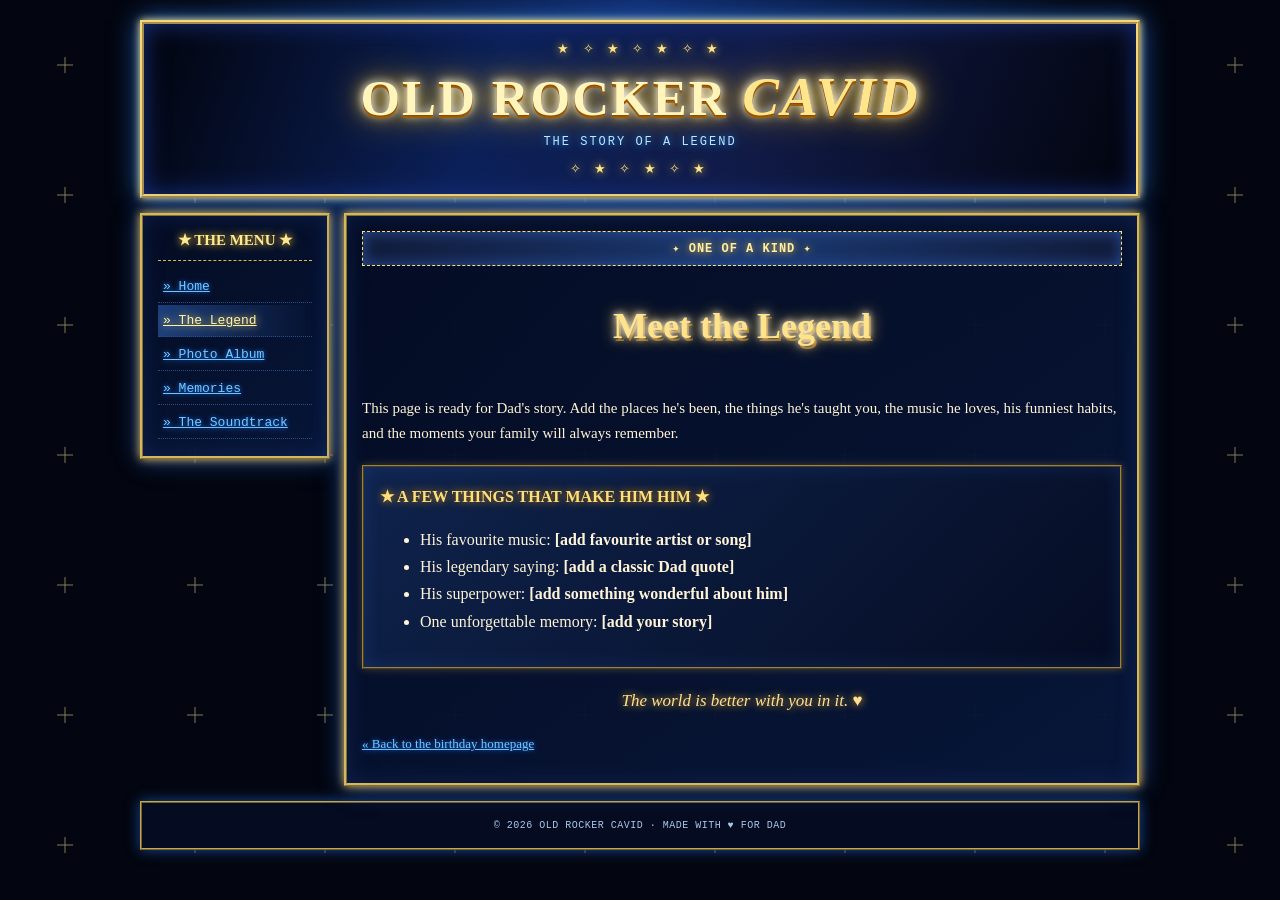
==== about.html @ d18a61df "Add files via upload" ====
<!DOCTYPE html>
<html lang="en">
<head><meta charset="UTF-8"><meta name="viewport" content="width=device-width, initial-scale=1"><title>OLD ROCKER CAVID — The Legend</title><link rel="stylesheet" href="style.css"></head>
<body class="inside-page">
<header class="site-header"><div class="header-stars">★ ✧ ★ ✧ ★ ✧ ★</div><h1>OLD ROCKER <span>CAVID</span></h1><p class="tagline">THE STORY OF A LEGEND</p><div class="header-stars">✧ ★ ✧ ★ ✧ ★</div></header>
<div class="page-wrap"><nav class="sidebar"><h2>★ THE MENU ★</h2><a href="home.html">» Home</a><a class="active" href="about.html">» The Legend</a><a href="gallery.html">» Photo Album</a><a href="memories.html">» Memories</a><a href="music.html">» The Soundtrack</a></nav>
<main class="content"><div class="notice">✦ ONE OF A KIND ✦</div><h2 class="gold-heading">Meet the Legend</h2><p>This page is ready for Dad's story. Add the places he's been, the things he's taught you, the music he loves, his funniest habits, and the moments your family will always remember.</p><div class="content-panel"><h3>★ A FEW THINGS THAT MAKE HIM HIM ★</h3><ul><li>His favourite music: <strong>[add favourite artist or song]</strong></li><li>His legendary saying: <strong>[add a classic Dad quote]</strong></li><li>His superpower: <strong>[add something wonderful about him]</strong></li><li>One unforgettable memory: <strong>[add your story]</strong></li></ul></div><p class="signature">The world is better with you in it. ♥</p><p class="back-link"><a href="home.html">« Back to the birthday homepage</a></p></main></div>
<footer class="site-footer"><p>© 2026 OLD ROCKER CAVID · MADE WITH ♥ FOR DAD</p></footer><script src="script.js"></script></body></html>
---- style.css ----
/* OLD ROCKER CAVID — extra-shiny early-2000s birthday edition */
:root{--night:#030513;--navy:#081943;--blue:#1458a0;--ice:#9bdcff;--gold:#ffdf70;--gold2:#fff5bd;--red:#ff493d;--cream:#fff4d7;--violet:#a78bfa}
*{box-sizing:border-box}
html{min-height:100%;scroll-behavior:smooth}
body{margin:0;color:var(--cream);background:#02030b url("data:image/svg+xml,%3Csvg xmlns='http://www.w3.org/2000/svg' width='160' height='160' viewBox='0 0 160 160'%3E%3Cg fill='%23ffffff' opacity='.65'%3E%3Ccircle cx='14' cy='22' r='1'/%3E%3Ccircle cx='97' cy='37' r='.8'/%3E%3Ccircle cx='54' cy='111' r='1'/%3E%3Ccircle cx='143' cy='133' r='.8'/%3E%3C/g%3E%3Cg stroke='%23bfe5ff' stroke-width='.7' opacity='.8'%3E%3Cpath d='M32 55v12M26 61h12M122 82v10M117 87h10'/%3E%3C/g%3E%3C/svg%3E");font:16px Georgia,'Times New Roman',serif}
a{color:#73c9ff;text-shadow:0 0 5px #197aff}a:visited{color:#d6aaff}a:hover{color:#fff5a8;background:#173b78;text-shadow:0 0 9px #ffe680}
.welcome-page{min-height:100vh;display:grid;place-items:center;overflow:hidden;background:radial-gradient(ellipse at 50% 15%,#162e78 0,#080f32 35%,#02030b 72%)}
.sparkles{position:fixed;inset:0;pointer-events:none;opacity:.8;background-image:radial-gradient(2px 2px at 12% 18%,#fff 50%,transparent 60%),radial-gradient(2px 2px at 75% 25%,#ffeaa0 50%,transparent 60%),radial-gradient(3px 3px at 85% 72%,#fff 50%,transparent 60%),radial-gradient(1px 1px at 44% 86%,#8bd6ff 50%,transparent 60%),radial-gradient(2px 2px at 26% 65%,#fff 50%,transparent 60%);background-size:190px 170px,230px 210px,270px 230px,210px 200px,240px 220px;animation:twinkle 3s steps(2,end) infinite}
@keyframes twinkle{0%,100%{opacity:.45;filter:brightness(.9)}50%{opacity:1;filter:brightness(1.6)}}
.welcome-box{position:relative;width:min(92%,640px);text-align:center;padding:35px 28px 26px;border:4px ridge #ffe7a0;outline:2px solid #b87a18;outline-offset:7px;background:linear-gradient(145deg,rgba(5,10,31,.98),rgba(12,27,73,.97),rgba(3,5,18,.98));box-shadow:0 0 15px #fff2a5,0 0 38px #e4a735,0 0 75px #163dbe,inset 0 0 35px #1c3f9c;animation:goldPulse 3s ease-in-out infinite}
@keyframes goldPulse{0%,100%{box-shadow:0 0 12px #fff2a5,0 0 32px #d89b2a,0 0 65px #163dbe,inset 0 0 30px #1c3f9c}50%{box-shadow:0 0 22px #fff,0 0 55px #ffd55e,0 0 90px #416dff,inset 0 0 45px #2b54bc}}
.tiny-top,.tiny-bottom,.under-construction{font:11px 'Courier New',monospace;letter-spacing:2px;color:#c5e4ff}
h1{margin:19px 0 11px;color:var(--gold2);font-size:clamp(36px,8vw,68px);line-height:.94;letter-spacing:2px;text-shadow:0 1px 0 #8c4b00,0 3px 0 #9d5b04,0 0 8px #fff,0 0 18px #ffd84c,0 0 38px #ffb400}
h1 span{font-family:'Brush Script MT','Segoe Script',cursive;color:#ffe68d;font-size:1.08em;font-style:italic}
.ornament{margin:20px 0;color:#ffdb65;letter-spacing:8px;text-shadow:0 0 10px #ffc83d}
.welcome-copy{color:#fff0a4;letter-spacing:3px;font:bold 14px 'Courier New',monospace;text-shadow:0 0 10px #ffbe33}
.welcome-note{color:#c7e7ff;line-height:1.8;font-style:italic;text-shadow:0 0 8px #167dff}
.enter-link{display:inline-block;margin:20px 0 25px;padding:14px 22px;color:#fff8c8!important;text-decoration:none;font:bold 16px 'Courier New',monospace;letter-spacing:2px;border:3px ridge #fff0a1;background:linear-gradient(#ff6b25,#b60a12 55%,#5c0615);box-shadow:0 0 10px #ffed91,0 0 25px #ff431b,5px 5px 0 #391019;text-shadow:0 0 8px #fff;animation:buttonGlow 1.7s ease-in-out infinite}
@keyframes buttonGlow{0%,100%{filter:brightness(1)}50%{filter:brightness(1.45)}}
.enter-link:hover{transform:translateY(-2px);background:linear-gradient(#ffb44d,#d51b20);color:white!important}
.under-construction{color:#ffd166;margin-bottom:17px;text-shadow:0 0 9px #ffab00}.heart{color:#ff5252;text-shadow:0 0 9px red}.tiny-bottom{letter-spacing:.5px}
.inside-page{background-color:#030610;background-image:radial-gradient(ellipse at 50% 0,#112d70 0,transparent 48%),url("data:image/svg+xml,%3Csvg xmlns='http://www.w3.org/2000/svg' width='130' height='130'%3E%3Cpath d='M65 57v16M57 65h16' stroke='%23fff0a3' stroke-width='1' opacity='.5'/%3E%3C/svg%3E")}
.site-header{width:min(97%,1000px);margin:20px auto 0;text-align:center;padding:17px 10px;background:linear-gradient(110deg,#02040d,#0b2059 35%,#111b49 60%,#02040d);border:4px ridge #f7d67a;box-shadow:0 0 8px #fff1a1,0 0 25px #1c65c8,inset 0 0 25px #172e75}
.header-stars{color:#ffe58a;letter-spacing:5px;font-size:13px;text-shadow:0 0 8px #ffcf38;overflow-wrap:anywhere}
.site-header h1{font-size:clamp(30px,5vw,51px);margin:14px 0 8px}.tagline{color:#bce8ff;font:12px 'Courier New',monospace;letter-spacing:2px;text-shadow:0 0 8px #158bff}
.page-wrap{display:grid;grid-template-columns:190px minmax(0,1fr);gap:14px;width:min(97%,1000px);margin:15px auto;align-items:start}
.sidebar,.content{border:3px ridge #d5b75c;background:linear-gradient(145deg,rgba(4,12,35,.97),rgba(7,22,57,.97));padding:15px;box-shadow:0 0 9px #e9bd48,0 0 22px #1747a2,inset 0 0 22px rgba(43,83,176,.24)}
.sidebar h2{font:bold 15px Georgia;text-align:center;color:#ffe991;border-bottom:1px dashed #d9b957;padding-bottom:11px;margin:0 0 10px;text-shadow:0 0 8px #ffcb38}
.sidebar a{display:block;padding:8px 5px;margin:2px 0;font:13px 'Courier New',monospace;border-bottom:1px dotted #274e87}
.sidebar a.active{color:#fff3a6;background:linear-gradient(90deg,#1c3e7b,transparent);text-shadow:0 0 8px #ffdc69}
.sidebar-rule{border-top:1px dashed #b99b4b;margin:14px 0}.side-note{text-align:center;font:10px 'Courier New',monospace;line-height:1.8;color:#b6d9ff}.party-counter{margin:8px auto;text-align:center;background:#020407;border:2px inset #ffdf70;color:#6cff7b;padding:8px 2px;font:bold 12px 'Courier New',monospace;letter-spacing:2px;text-shadow:0 0 7px #26ff61}
.content{min-height:470px;line-height:1.7}.notice{text-align:center;padding:9px;border:1px dashed #ffdf70;color:#fff0a0;background:linear-gradient(90deg,#111b3a,#1b3971,#111b3a);font:bold 12px 'Courier New',monospace;letter-spacing:1px;text-shadow:0 0 8px #ffcc40;box-shadow:inset 0 0 15px #284f9a}
.content h2{color:#ffe38b;font-size:27px;border-bottom:1px dashed #c9a84b;padding-bottom:9px;text-shadow:0 0 10px #ffbd36}.content h2.gold-heading{text-align:center;border:0;font-size:clamp(25px,4vw,36px);text-shadow:0 0 7px #fff,0 0 16px #ffd14c,2px 3px 0 #8d5100}
.content h3{color:#ffdf79;font-size:16px;margin-top:0;text-shadow:0 0 8px #cc8c15}.content p{font-size:15px}.hero-grid{display:grid;grid-template-columns:minmax(180px,.8fr) minmax(0,1.2fr);gap:22px;align-items:center;margin:15px 0 22px}
.photo-frame{padding:8px;border:4px ridge #ffe37b;background:linear-gradient(135deg,#fff5b5,#a87514,#fff0a2,#87500a);box-shadow:0 0 8px #fff,0 0 25px #ffcf3e;transform:rotate(-1deg)}
.photo-placeholder{min-height:225px;display:flex;flex-direction:column;align-items:center;justify-content:center;text-align:center;gap:10px;color:#ffedab;background:radial-gradient(circle,#213f82,#060b1b 75%);border:2px solid #f9e4a0;padding:15px;text-shadow:0 0 8px #ffce41}.photo-placeholder .photo-star{font-size:42px;color:#ffe991}.photo-placeholder strong{font-size:13px;letter-spacing:1px}.photo-placeholder small{font:10px 'Courier New',monospace;color:#b5d9ff}.frame-caption{text-align:center;color:#4a2400;font:bold 10px 'Courier New',monospace;letter-spacing:1px;padding-top:6px}
.hero-copy h3{font:italic 22px Georgia;color:#ffe38b}.hero-copy p{color:#d7eaff}.shiny-rule{text-align:center;color:#ffdf70;text-shadow:0 0 10px #ffd34b;margin:18px 0}.signature{text-align:center;color:#ffdf90!important;font-style:italic;font-size:17px!important;text-shadow:0 0 9px #f5b82e}
.content-panel{margin:18px 0;padding:16px;border:2px ridge #9f813a;background:linear-gradient(135deg,rgba(16,37,80,.9),rgba(5,12,34,.95));box-shadow:inset 0 0 18px rgba(53,109,216,.2),0 0 8px rgba(255,212,93,.25)}
.content-panel p{margin:8px 0}.birthday-panel{text-align:center;border-color:#ffe080;box-shadow:0 0 12px rgba(255,211,75,.35),inset 0 0 20px rgba(37,76,156,.4)}.big-wish{font:bold 19px Georgia;color:#fff0a2;text-shadow:0 0 10px #ffca39}.big-wish span{font-size:22px}
.two-column{display:grid;grid-template-columns:1fr 1fr;gap:18px}.blink-line{text-align:center;color:#ffe68b;font:bold 12px 'Courier New',monospace;margin:27px 0 12px;text-shadow:0 0 8px #ffbf33}.memory-card{margin:16px 0;padding:15px;border:1px dashed #e5c45f;background:rgba(14,35,75,.75)}.memory-card>span{color:#ffdf79;font:bold 11px 'Courier New',monospace}.gallery-grid{display:grid;grid-template-columns:repeat(2,minmax(0,1fr));gap:14px;margin:18px 0}.gallery-placeholder{min-height:150px;display:flex;flex-direction:column;align-items:center;justify-content:center;text-align:center;gap:7px;border:4px ridge #f3d678;background:radial-gradient(circle,#173e7b,#050b1d 75%);color:#ffeb9e;box-shadow:0 0 9px #ffda61,inset 0 0 20px #23488e;text-shadow:0 0 8px #ffc941}.gallery-placeholder span{font-size:32px}.gallery-placeholder strong{font:12px 'Courier New',monospace}.gallery-placeholder small{font:10px 'Courier New',monospace;color:#bce5ff}.music-list p{padding:8px;border-bottom:1px dotted #6889ba;color:#cceaff}.back-link{font-size:13px!important}
.site-footer{width:min(97%,1000px);margin:13px auto 24px;padding:12px;text-align:center;border:2px ridge #c9a74c;background:#050c21;color:#a9c7e8;font:10px 'Courier New',monospace;letter-spacing:.5px;box-shadow:0 0 12px #184a99}.site-footer p{margin:5px}
@media(max-width:650px){.page-wrap{grid-template-columns:1fr}.sidebar{display:flex;flex-wrap:wrap;align-items:center;gap:3px 8px}.sidebar h2{width:100%}.sidebar a{display:inline-block}.sidebar-rule,.side-note,.party-counter{display:none}.hero-grid,.two-column{grid-template-columns:1fr}.photo-frame{max-width:300px;margin:auto;width:100%}.photo-placeholder{min-height:180px}.header-stars{letter-spacing:2px}.welcome-box{padding:28px 16px 22px}.gallery-grid{gap:9px}.gallery-placeholder{min-height:120px}}
@media(prefers-reduced-motion:reduce){*,*::before,*::after{animation:none!important;scroll-behavior:auto!important}}
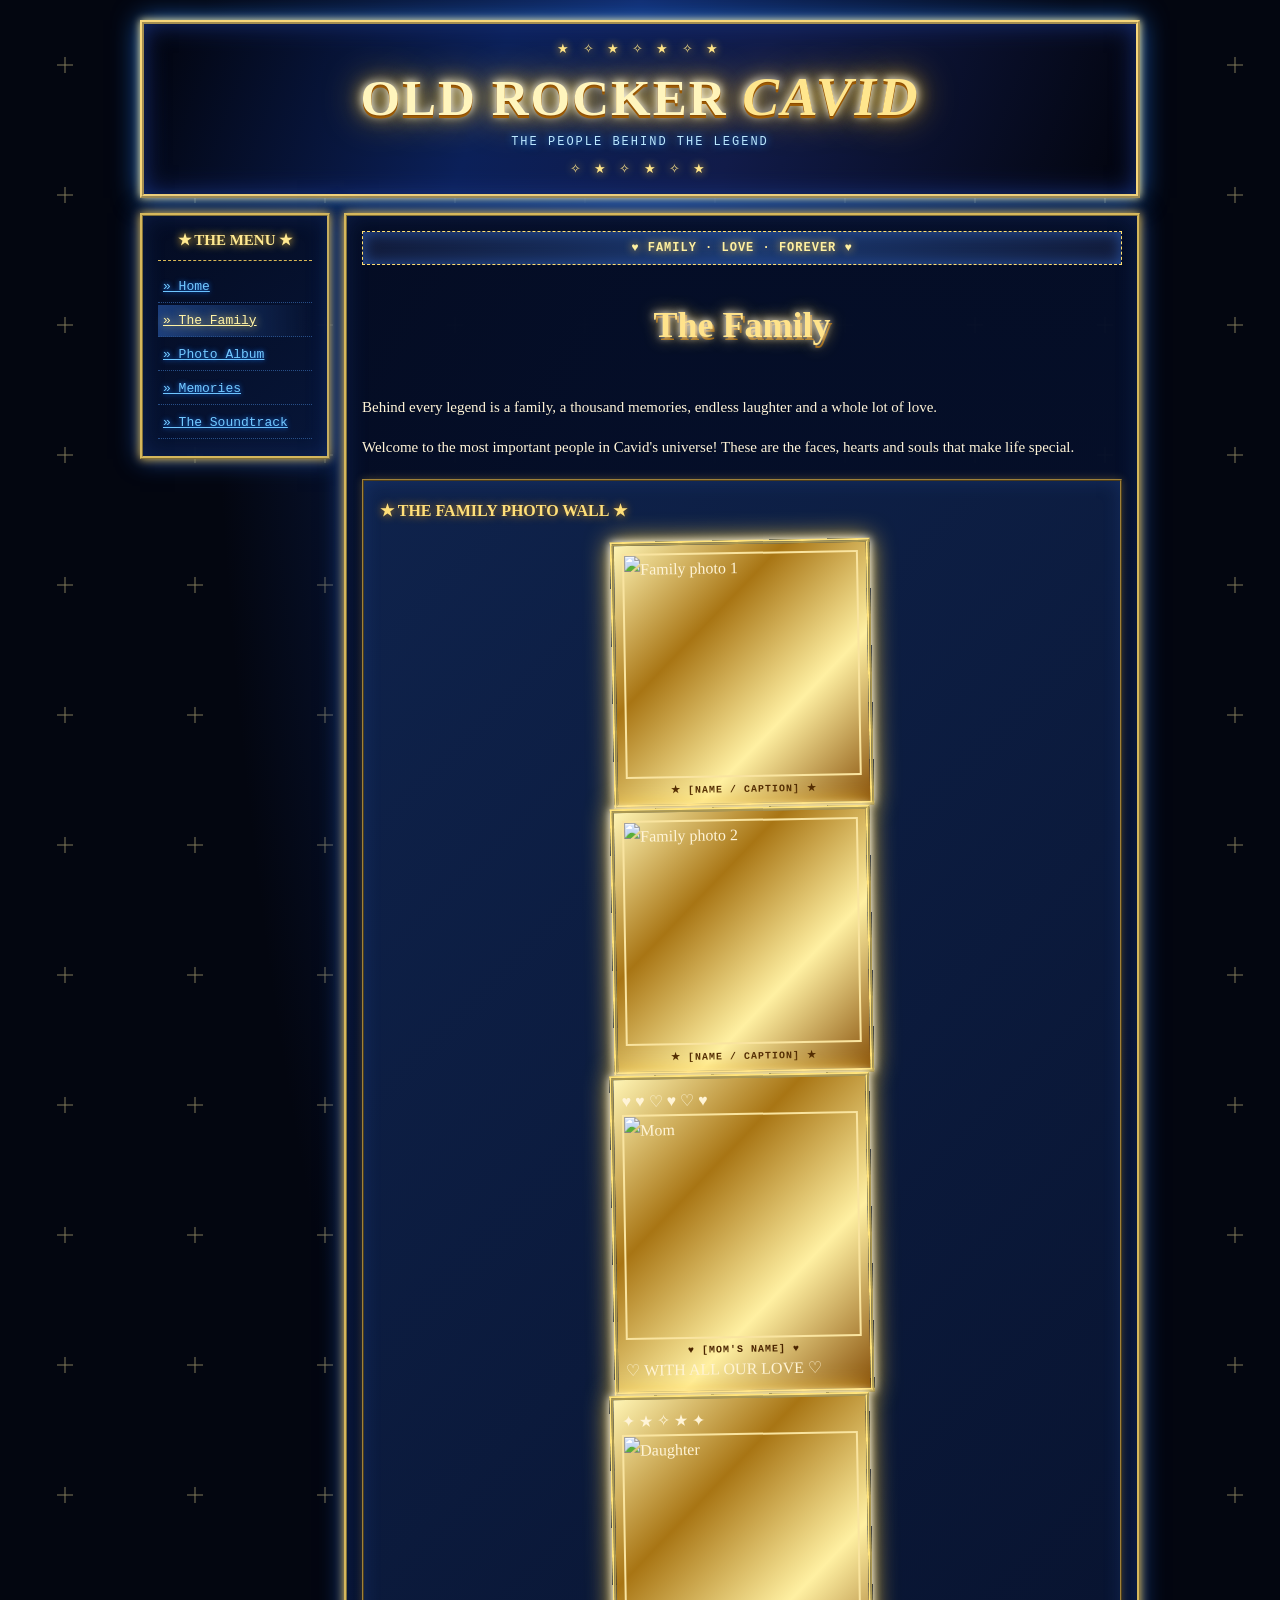
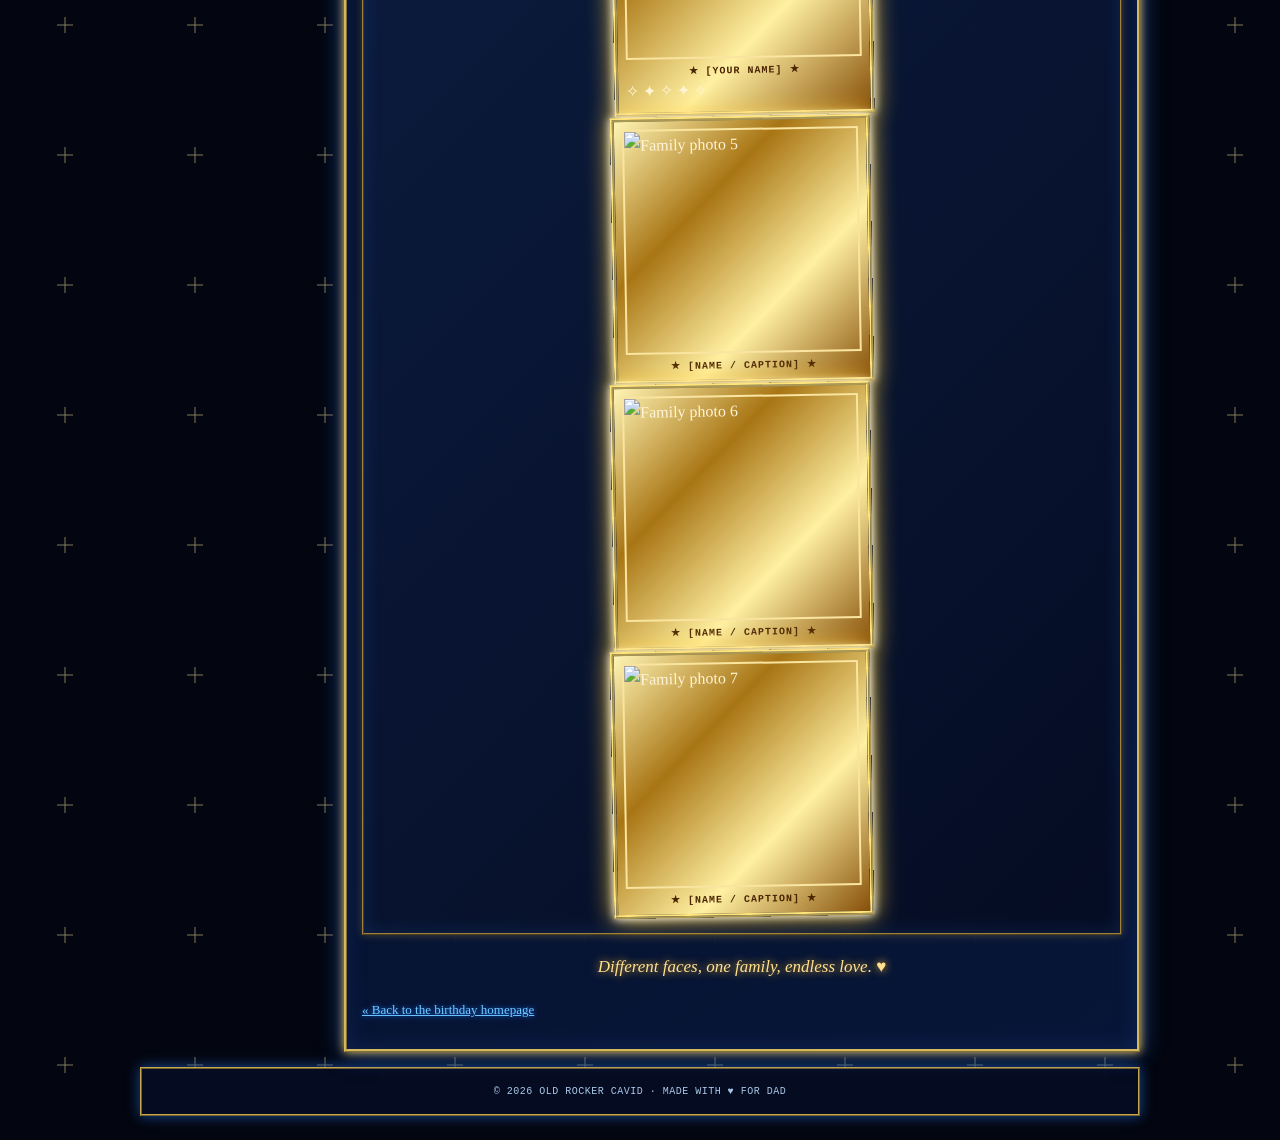
==== commit d5719536: "Səhifə 3" ====
--- a/about.html
+++ b/about.html
@@ -1,8 +1,118 @@
+
 <!DOCTYPE html>
 <html lang="en">
-<head><meta charset="UTF-8"><meta name="viewport" content="width=device-width, initial-scale=1"><title>OLD ROCKER CAVID — The Legend</title><link rel="stylesheet" href="style.css"></head>
+<head>
+  <meta charset="UTF-8">
+  <meta name="viewport" content="width=device-width, initial-scale=1">
+  <title>OLD ROCKER CAVID — The Family</title>
+  <link rel="stylesheet" href="style.css">
+</head>
+
 <body class="inside-page">
-<header class="site-header"><div class="header-stars">★ ✧ ★ ✧ ★ ✧ ★</div><h1>OLD ROCKER <span>CAVID</span></h1><p class="tagline">THE STORY OF A LEGEND</p><div class="header-stars">✧ ★ ✧ ★ ✧ ★</div></header>
-<div class="page-wrap"><nav class="sidebar"><h2>★ THE MENU ★</h2><a href="home.html">» Home</a><a class="active" href="about.html">» The Legend</a><a href="gallery.html">» Photo Album</a><a href="memories.html">» Memories</a><a href="music.html">» The Soundtrack</a></nav>
-<main class="content"><div class="notice">✦ ONE OF A KIND ✦</div><h2 class="gold-heading">Meet the Legend</h2><p>This page is ready for Dad's story. Add the places he's been, the things he's taught you, the music he loves, his funniest habits, and the moments your family will always remember.</p><div class="content-panel"><h3>★ A FEW THINGS THAT MAKE HIM HIM ★</h3><ul><li>His favourite music: <strong>[add favourite artist or song]</strong></li><li>His legendary saying: <strong>[add a classic Dad quote]</strong></li><li>His superpower: <strong>[add something wonderful about him]</strong></li><li>One unforgettable memory: <strong>[add your story]</strong></li></ul></div><p class="signature">The world is better with you in it. ♥</p><p class="back-link"><a href="home.html">« Back to the birthday homepage</a></p></main></div>
-<footer class="site-footer"><p>© 2026 OLD ROCKER CAVID · MADE WITH ♥ FOR DAD</p></footer><script src="script.js"></script></body></html>
+
+<header class="site-header">
+  <div class="header-stars">★ ✧ ★ ✧ ★ ✧ ★</div>
+  <h1>OLD ROCKER <span>CAVID</span></h1>
+  <p class="tagline">THE PEOPLE BEHIND THE LEGEND</p>
+  <div class="header-stars">✧ ★ ✧ ★ ✧ ★</div>
+</header>
+
+<div class="page-wrap">
+
+  <nav class="sidebar">
+    <h2>★ THE MENU ★</h2>
+    <a href="home.html">» Home</a>
+    <a class="active" href="about.html">» The Family</a>
+    <a href="gallery.html">» Photo Album</a>
+    <a href="memories.html">» Memories</a>
+    <a href="music.html">» The Soundtrack</a>
+  </nav>
+
+  <main class="content">
+
+    <div class="notice">♥ FAMILY · LOVE · FOREVER ♥</div>
+
+    <h2 class="gold-heading">The Family</h2>
+
+    <p>
+      Behind every legend is a family, a thousand memories,
+      endless laughter and a whole lot of love.
+    </p>
+
+    <p>
+      Welcome to the most important people in Cavid's universe!
+      These are the faces, hearts and souls that make life special.
+    </p>
+
+    <div class="content-panel">
+      <h3>★ THE FAMILY PHOTO WALL ★</h3>
+
+      <div class="family-grid">
+
+        <!-- PHOTO 1 -->
+        <div class="photo-frame">
+          <img src="family1.jpg" alt="Family photo 1">
+          <div class="frame-caption">★ [NAME / CAPTION] ★</div>
+        </div>
+
+        <!-- PHOTO 2 -->
+        <div class="photo-frame">
+          <img src="family2.jpg" alt="Family photo 2">
+          <div class="frame-caption">★ [NAME / CAPTION] ★</div>
+        </div>
+
+        <!-- PHOTO 3: MOM - HEARTS AND LOVE -->
+        <div class="photo-frame mom-frame">
+          <div class="love-decoration">♥ ♥ ♡ ♥ ♡ ♥</div>
+          <img src="family3.jpg" alt="Mom">
+          <div class="frame-caption">♥ [MOM'S NAME] ♥</div>
+          <div class="love-decoration">♡ WITH ALL OUR LOVE ♡</div>
+        </div>
+
+        <!-- PHOTO 4: YOU - STARS -->
+        <div class="photo-frame star-frame">
+          <div class="star-decoration">✦ ★ ✧ ★ ✦</div>
+          <img src="family4.jpg" alt="Daughter">
+          <div class="frame-caption">★ [YOUR NAME] ★</div>
+          <div class="star-decoration">✧ ✦ ✧ ✦ ✧</div>
+        </div>
+
+        <!-- PHOTO 5 -->
+        <div class="photo-frame">
+          <img src="family5.jpg" alt="Family photo 5">
+          <div class="frame-caption">★ [NAME / CAPTION] ★</div>
+        </div>
+
+        <!-- PHOTO 6 -->
+        <div class="photo-frame">
+          <img src="family6.jpg" alt="Family photo 6">
+          <div class="frame-caption">★ [NAME / CAPTION] ★</div>
+        </div>
+
+        <!-- PHOTO 7 -->
+        <div class="photo-frame">
+          <img src="family7.jpg" alt="Family photo 7">
+          <div class="frame-caption">★ [NAME / CAPTION] ★</div>
+        </div>
+
+      </div>
+    </div>
+
+    <p class="signature">
+      Different faces, one family, endless love. ♥
+    </p>
+
+    <p class="back-link">
+      <a href="home.html">« Back to the birthday homepage</a>
+    </p>
+
+  </main>
+</div>
+
+<footer class="site-footer">
+  <p>© 2026 OLD ROCKER CAVID · MADE WITH ♥ FOR DAD</p>
+</footer>
+
+<script src="script.js"></script>
+</body>
+</html>
--- a/style.css
+++ b/style.css
@@ -4,7 +4,7 @@
 html{min-height:100%;scroll-behavior:smooth}
 body{margin:0;color:var(--cream);background:#02030b url("data:image/svg+xml,%3Csvg xmlns='http://www.w3.org/2000/svg' width='160' height='160' viewBox='0 0 160 160'%3E%3Cg fill='%23ffffff' opacity='.65'%3E%3Ccircle cx='14' cy='22' r='1'/%3E%3Ccircle cx='97' cy='37' r='.8'/%3E%3Ccircle cx='54' cy='111' r='1'/%3E%3Ccircle cx='143' cy='133' r='.8'/%3E%3C/g%3E%3Cg stroke='%23bfe5ff' stroke-width='.7' opacity='.8'%3E%3Cpath d='M32 55v12M26 61h12M122 82v10M117 87h10'/%3E%3C/g%3E%3C/svg%3E");font:16px Georgia,'Times New Roman',serif}
 a{color:#73c9ff;text-shadow:0 0 5px #197aff}a:visited{color:#d6aaff}a:hover{color:#fff5a8;background:#173b78;text-shadow:0 0 9px #ffe680}
-.welcome-page{min-height:100vh;display:grid;place-items:center;overflow:hidden;background:radial-gradient(ellipse at 50% 15%,#162e78 0,#080f32 35%,#02030b 72%)}
+.welcome-page {min-height: 100vh; display: grid; place-items: start center; overflow-x: hidden; overflow-y: auto; background: radial-gradient(ellipse at 50% 15%, #162e78 0, #080f32 35%, #02030b 72%);}
 .sparkles{position:fixed;inset:0;pointer-events:none;opacity:.8;background-image:radial-gradient(2px 2px at 12% 18%,#fff 50%,transparent 60%),radial-gradient(2px 2px at 75% 25%,#ffeaa0 50%,transparent 60%),radial-gradient(3px 3px at 85% 72%,#fff 50%,transparent 60%),radial-gradient(1px 1px at 44% 86%,#8bd6ff 50%,transparent 60%),radial-gradient(2px 2px at 26% 65%,#fff 50%,transparent 60%);background-size:190px 170px,230px 210px,270px 230px,210px 200px,240px 220px;animation:twinkle 3s steps(2,end) infinite}
 @keyframes twinkle{0%,100%{opacity:.45;filter:brightness(.9)}50%{opacity:1;filter:brightness(1.6)}}
 .welcome-box{position:relative;width:min(92%,640px);text-align:center;padding:35px 28px 26px;border:4px ridge #ffe7a0;outline:2px solid #b87a18;outline-offset:7px;background:linear-gradient(145deg,rgba(5,10,31,.98),rgba(12,27,73,.97),rgba(3,5,18,.98));box-shadow:0 0 15px #fff2a5,0 0 38px #e4a735,0 0 75px #163dbe,inset 0 0 35px #1c3f9c;animation:goldPulse 3s ease-in-out infinite}
@@ -32,7 +32,8 @@
 .content{min-height:470px;line-height:1.7}.notice{text-align:center;padding:9px;border:1px dashed #ffdf70;color:#fff0a0;background:linear-gradient(90deg,#111b3a,#1b3971,#111b3a);font:bold 12px 'Courier New',monospace;letter-spacing:1px;text-shadow:0 0 8px #ffcc40;box-shadow:inset 0 0 15px #284f9a}
 .content h2{color:#ffe38b;font-size:27px;border-bottom:1px dashed #c9a84b;padding-bottom:9px;text-shadow:0 0 10px #ffbd36}.content h2.gold-heading{text-align:center;border:0;font-size:clamp(25px,4vw,36px);text-shadow:0 0 7px #fff,0 0 16px #ffd14c,2px 3px 0 #8d5100}
 .content h3{color:#ffdf79;font-size:16px;margin-top:0;text-shadow:0 0 8px #cc8c15}.content p{font-size:15px}.hero-grid{display:grid;grid-template-columns:minmax(180px,.8fr) minmax(0,1.2fr);gap:22px;align-items:center;margin:15px 0 22px}
-.photo-frame{padding:8px;border:4px ridge #ffe37b;background:linear-gradient(135deg,#fff5b5,#a87514,#fff0a2,#87500a);box-shadow:0 0 8px #fff,0 0 25px #ffcf3e;transform:rotate(-1deg)}
+.photo-frame {padding: 8px;border: 4px ridge #ffe37b; background: linear-gradient(135deg,#fff5b5,#a87514,#fff0a2,#87500a); box-shadow: 0 0 8px #fff, 0 0 25px #ffcf3e; transform: rotate(-1deg); width: 100%; max-width: 260px; margin: 0 auto;}
+.photo-frame img {display: block; width: 100%; height: 225px; object-fit: cover; border: 2px solid #f9e4a0;}
 .photo-placeholder{min-height:225px;display:flex;flex-direction:column;align-items:center;justify-content:center;text-align:center;gap:10px;color:#ffedab;background:radial-gradient(circle,#213f82,#060b1b 75%);border:2px solid #f9e4a0;padding:15px;text-shadow:0 0 8px #ffce41}.photo-placeholder .photo-star{font-size:42px;color:#ffe991}.photo-placeholder strong{font-size:13px;letter-spacing:1px}.photo-placeholder small{font:10px 'Courier New',monospace;color:#b5d9ff}.frame-caption{text-align:center;color:#4a2400;font:bold 10px 'Courier New',monospace;letter-spacing:1px;padding-top:6px}
 .hero-copy h3{font:italic 22px Georgia;color:#ffe38b}.hero-copy p{color:#d7eaff}.shiny-rule{text-align:center;color:#ffdf70;text-shadow:0 0 10px #ffd34b;margin:18px 0}.signature{text-align:center;color:#ffdf90!important;font-style:italic;font-size:17px!important;text-shadow:0 0 9px #f5b82e}
 .content-panel{margin:18px 0;padding:16px;border:2px ridge #9f813a;background:linear-gradient(135deg,rgba(16,37,80,.9),rgba(5,12,34,.95));box-shadow:inset 0 0 18px rgba(53,109,216,.2),0 0 8px rgba(255,212,93,.25)}
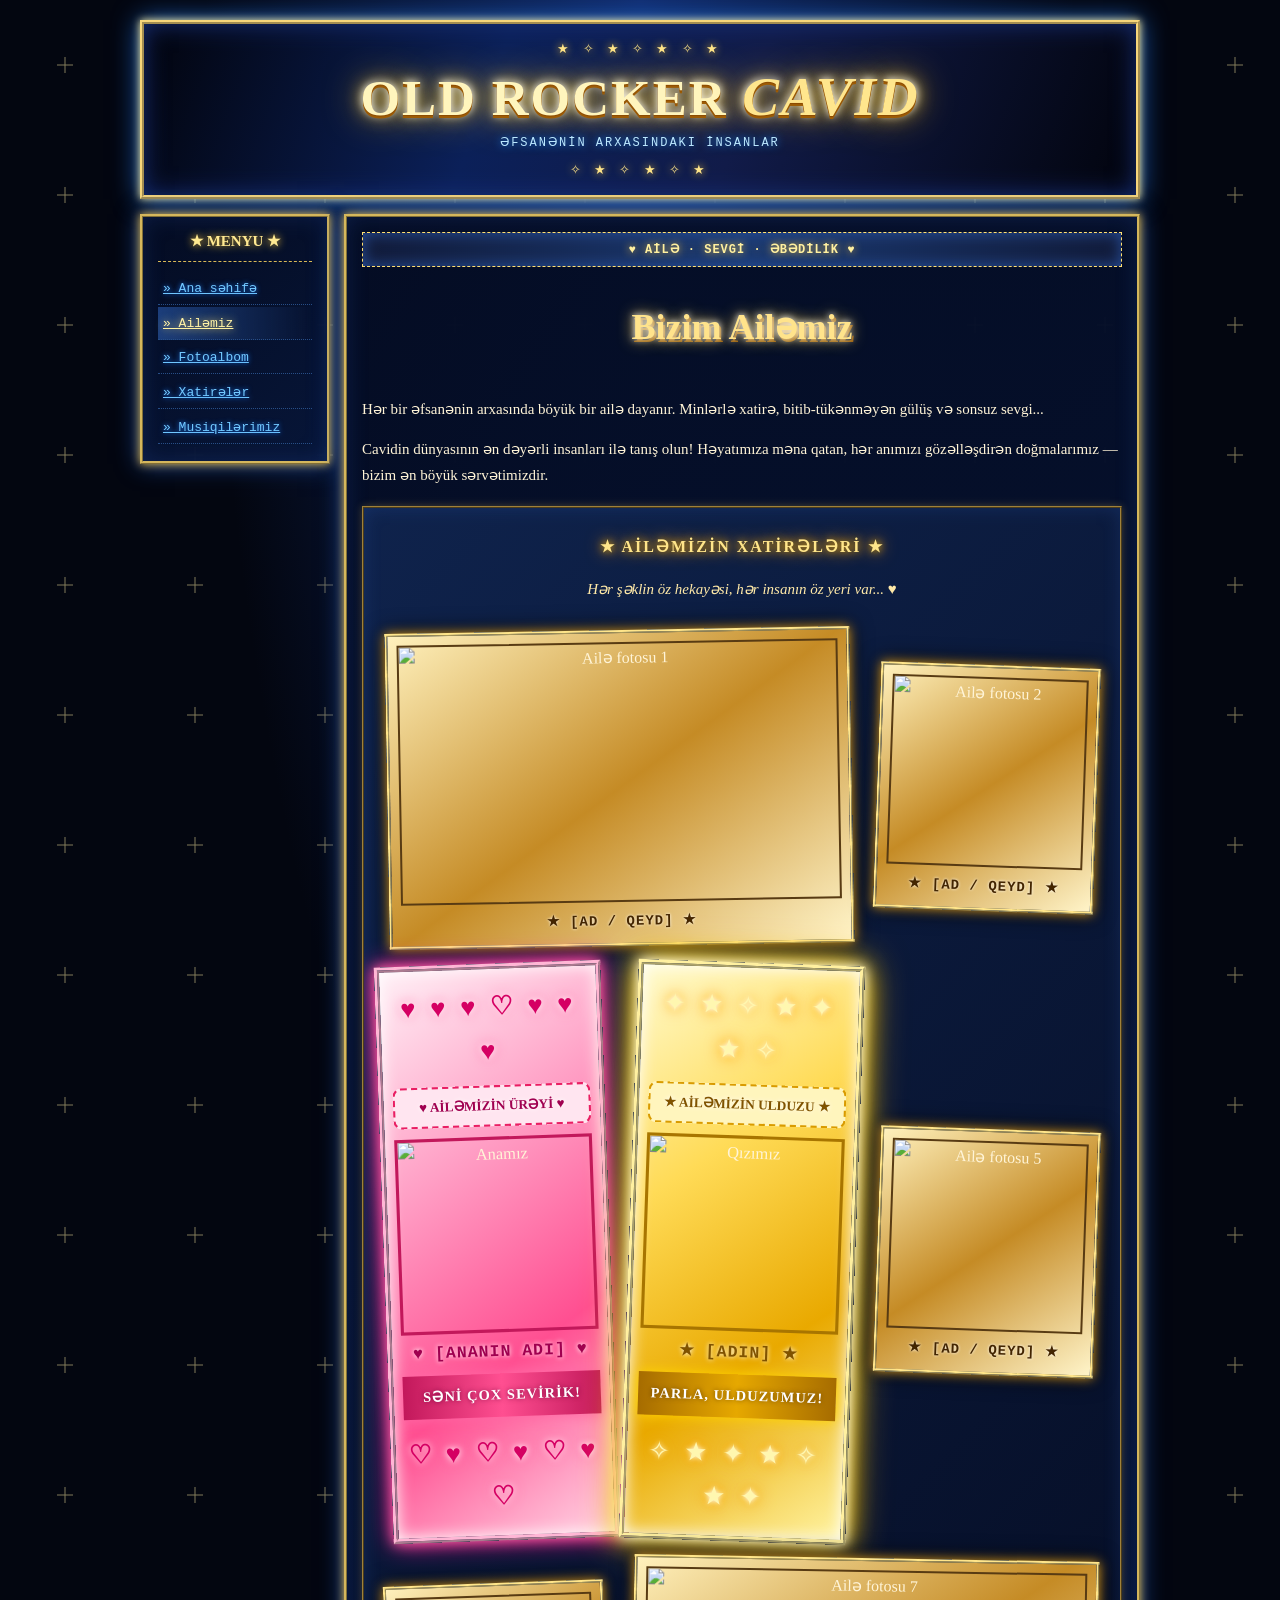
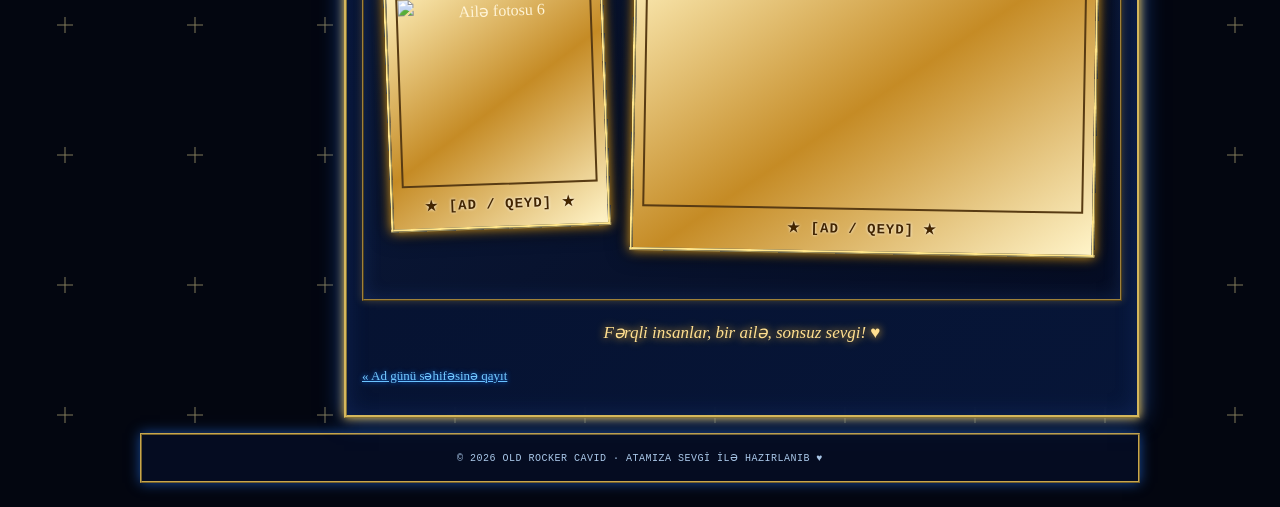
==== commit 4f60e402: "Səhifə 3" ====
--- a/about.html
+++ b/about.html
@@ -1,10 +1,10 @@
 
 <!DOCTYPE html>
-<html lang="en">
+<html lang="az">
 <head>
   <meta charset="UTF-8">
   <meta name="viewport" content="width=device-width, initial-scale=1">
-  <title>OLD ROCKER CAVID — The Family</title>
+  <title>OLD ROCKER CAVID — Ailəmiz</title>
   <link rel="stylesheet" href="style.css">
 </head>
 
@@ -13,104 +13,114 @@
 <header class="site-header">
   <div class="header-stars">★ ✧ ★ ✧ ★ ✧ ★</div>
   <h1>OLD ROCKER <span>CAVID</span></h1>
-  <p class="tagline">THE PEOPLE BEHIND THE LEGEND</p>
+  <p class="tagline">ƏFSANƏNİN ARXASINDAKI İNSANLAR</p>
   <div class="header-stars">✧ ★ ✧ ★ ✧ ★</div>
 </header>
 
 <div class="page-wrap">
 
   <nav class="sidebar">
-    <h2>★ THE MENU ★</h2>
-    <a href="home.html">» Home</a>
-    <a class="active" href="about.html">» The Family</a>
-    <a href="gallery.html">» Photo Album</a>
-    <a href="memories.html">» Memories</a>
-    <a href="music.html">» The Soundtrack</a>
+    <h2>★ MENYU ★</h2>
+    <a href="home.html">» Ana səhifə</a>
+    <a class="active" href="about.html">» Ailəmiz</a>
+    <a href="gallery.html">» Fotoalbom</a>
+    <a href="memories.html">» Xatirələr</a>
+    <a href="music.html">» Musiqilərimiz</a>
   </nav>
 
   <main class="content">
 
-    <div class="notice">♥ FAMILY · LOVE · FOREVER ♥</div>
+    <div class="notice">♥ AİLƏ · SEVGİ · ƏBƏDİLİK ♥</div>
 
-    <h2 class="gold-heading">The Family</h2>
+    <h2 class="gold-heading">Bizim Ailəmiz</h2>
 
     <p>
-      Behind every legend is a family, a thousand memories,
-      endless laughter and a whole lot of love.
+      Hər bir əfsanənin arxasında böyük bir ailə dayanır.
+      Minlərlə xatirə, bitib-tükənməyən gülüş və sonsuz sevgi...
     </p>
 
     <p>
-      Welcome to the most important people in Cavid's universe!
-      These are the faces, hearts and souls that make life special.
+      Cavidin dünyasının ən dəyərli insanları ilə tanış olun!
+      Həyatımıza məna qatan, hər anımızı gözəlləşdirən
+      doğmalarımız — bizim ən böyük sərvətimizdir.
     </p>
 
-    <div class="content-panel">
-      <h3>★ THE FAMILY PHOTO WALL ★</h3>
+    <div class="content-panel family-panel">
+
+      <h3>★ AİLƏMİZİN XATİRƏLƏRİ ★</h3>
+
+      <p class="family-intro">
+        Hər şəklin öz hekayəsi, hər insanın öz yeri var... ♥
+      </p>
 
       <div class="family-grid">
 
-        <!-- PHOTO 1 -->
-        <div class="photo-frame">
-          <img src="family1.jpg" alt="Family photo 1">
-          <div class="frame-caption">★ [NAME / CAPTION] ★</div>
+        <!-- FOTO 1 -->
+        <div class="photo-frame family-card family-card-one">
+          <img src="family1.jpg" alt="Ailə fotosu 1">
+          <div class="frame-caption">★ [AD / QEYD] ★</div>
         </div>
 
-        <!-- PHOTO 2 -->
-        <div class="photo-frame">
-          <img src="family2.jpg" alt="Family photo 2">
-          <div class="frame-caption">★ [NAME / CAPTION] ★</div>
+        <!-- FOTO 2 -->
+        <div class="photo-frame family-card family-card-two">
+          <img src="family2.jpg" alt="Ailə fotosu 2">
+          <div class="frame-caption">★ [AD / QEYD] ★</div>
         </div>
 
-        <!-- PHOTO 3: MOM - HEARTS AND LOVE -->
-        <div class="photo-frame mom-frame">
-          <div class="love-decoration">♥ ♥ ♡ ♥ ♡ ♥</div>
-          <img src="family3.jpg" alt="Mom">
-          <div class="frame-caption">♥ [MOM'S NAME] ♥</div>
-          <div class="love-decoration">♡ WITH ALL OUR LOVE ♡</div>
+        <!-- FOTO 3: ANA - ÜRƏKLƏR VƏ SEVGİ -->
+        <div class="photo-frame family-card mom-frame">
+          <div class="love-decoration">♥ ♥ ♥ ♡ ♥ ♥ ♥</div>
+          <div class="special-label">♥ AİLƏMİZİN ÜRƏYİ ♥</div>
+          <img src="family3.jpg" alt="Anamız">
+          <div class="frame-caption">♥ [ANANIN ADI] ♥</div>
+          <div class="love-message">SƏNİ ÇOX SEVİRİK!</div>
+          <div class="love-decoration">♡ ♥ ♡ ♥ ♡ ♥ ♡</div>
         </div>
 
-        <!-- PHOTO 4: YOU - STARS -->
-        <div class="photo-frame star-frame">
-          <div class="star-decoration">✦ ★ ✧ ★ ✦</div>
-          <img src="family4.jpg" alt="Daughter">
-          <div class="frame-caption">★ [YOUR NAME] ★</div>
-          <div class="star-decoration">✧ ✦ ✧ ✦ ✧</div>
+        <!-- FOTO 4: SƏN - ULDUZLAR -->
+        <div class="photo-frame family-card star-frame">
+          <div class="star-decoration">✦ ★ ✧ ★ ✦ ★ ✧</div>
+          <div class="special-label">★ AİLƏMİZİN ULDUZU ★</div>
+          <img src="family4.jpg" alt="Qızımız">
+          <div class="frame-caption">★ [ADIN] ★</div>
+          <div class="star-message">PARLA, ULDUZUMUZ!</div>
+          <div class="star-decoration">✧ ★ ✦ ★ ✧ ★ ✦</div>
         </div>
 
-        <!-- PHOTO 5 -->
-        <div class="photo-frame">
-          <img src="family5.jpg" alt="Family photo 5">
-          <div class="frame-caption">★ [NAME / CAPTION] ★</div>
+        <!-- FOTO 5 -->
+        <div class="photo-frame family-card family-card-five">
+          <img src="family5.jpg" alt="Ailə fotosu 5">
+          <div class="frame-caption">★ [AD / QEYD] ★</div>
         </div>
 
-        <!-- PHOTO 6 -->
-        <div class="photo-frame">
-          <img src="family6.jpg" alt="Family photo 6">
-          <div class="frame-caption">★ [NAME / CAPTION] ★</div>
+        <!-- FOTO 6 -->
+        <div class="photo-frame family-card family-card-six">
+          <img src="family6.jpg" alt="Ailə fotosu 6">
+          <div class="frame-caption">★ [AD / QEYD] ★</div>
         </div>
 
-        <!-- PHOTO 7 -->
-        <div class="photo-frame">
-          <img src="family7.jpg" alt="Family photo 7">
-          <div class="frame-caption">★ [NAME / CAPTION] ★</div>
+        <!-- FOTO 7 -->
+        <div class="photo-frame family-card family-card-seven">
+          <img src="family7.jpg" alt="Ailə fotosu 7">
+          <div class="frame-caption">★ [AD / QEYD] ★</div>
         </div>
 
       </div>
     </div>
 
     <p class="signature">
-      Different faces, one family, endless love. ♥
+      Fərqli insanlar, bir ailə, sonsuz sevgi! ♥
     </p>
 
     <p class="back-link">
-      <a href="home.html">« Back to the birthday homepage</a>
+      <a href="home.html">« Ad günü səhifəsinə qayıt</a>
     </p>
 
   </main>
 </div>
 
 <footer class="site-footer">
-  <p>© 2026 OLD ROCKER CAVID · MADE WITH ♥ FOR DAD</p>
+  <p>© 2026 OLD ROCKER CAVID · ATAMIZA SEVGİ İLƏ HAZIRLANIB ♥</p>
 </footer>
 
 <script src="script.js"></script>
--- a/style.css
+++ b/style.css
@@ -42,3 +42,343 @@
 .site-footer{width:min(97%,1000px);margin:13px auto 24px;padding:12px;text-align:center;border:2px ridge #c9a74c;background:#050c21;color:#a9c7e8;font:10px 'Courier New',monospace;letter-spacing:.5px;box-shadow:0 0 12px #184a99}.site-footer p{margin:5px}
 @media(max-width:650px){.page-wrap{grid-template-columns:1fr}.sidebar{display:flex;flex-wrap:wrap;align-items:center;gap:3px 8px}.sidebar h2{width:100%}.sidebar a{display:inline-block}.sidebar-rule,.side-note,.party-counter{display:none}.hero-grid,.two-column{grid-template-columns:1fr}.photo-frame{max-width:300px;margin:auto;width:100%}.photo-placeholder{min-height:180px}.header-stars{letter-spacing:2px}.welcome-box{padding:28px 16px 22px}.gallery-grid{gap:9px}.gallery-placeholder{min-height:120px}}
 @media(prefers-reduced-motion:reduce){*,*::before,*::after{animation:none!important;scroll-behavior:auto!important}}
+
+/* FAMILY PHOTO WALL */
+.family-grid {
+    display: grid;
+    grid-template-columns: repeat(2, minmax(0, 1fr));
+    gap: 30px;
+    align-items: start;
+    justify-items: center;
+    padding: 20px 5px;
+}
+
+.family-grid .photo-frame {
+    width: 100%;
+    max-width: 260px;
+    margin: 0 auto;
+}
+
+.family-grid .photo-frame img {
+    display: block;
+    width: 100%;
+    height: 225px;
+    object-fit: cover;
+}
+
+/* MOM'S FRAME - HEARTS AND LOVE */
+.mom-frame {
+    border-color: #ff8eb5;
+    background: linear-gradient(
+        135deg,
+        #ffe0ec,
+        #ff8eb5,
+        #fff0f5,
+        #e85d91
+    );
+    box-shadow: 0 0 12px #ffb6d0, 0 0 28px #ff69a6;
+}
+
+.love-decoration {
+    color: #c2185b;
+    text-align: center;
+    font-size: 19px;
+    font-weight: bold;
+    padding: 5px;
+    text-shadow: 0 0 8px white;
+}
+
+/* YOUR FRAME - STARS */
+.star-frame {
+    border-color: #ffe37b;
+    box-shadow: 0 0 12px #fff, 0 0 30px #ffd700;
+}
+
+.star-decoration {
+    color: #fff3a3;
+    text-align: center;
+    font-size: 20px;
+    padding: 5px;
+    text-shadow: 0 0 8px #ffcf3e;
+}
+
+/* MOBILE */
+@media (max-width: 600px) {
+    .family-grid {
+        grid-template-columns: 1fr;
+    }
+}
+
+
+/* =====================================
+   RETRO FAMILY SCRAPBOOK
+===================================== */
+
+.family-panel {
+    padding: 25px 18px;
+    overflow: hidden;
+}
+
+.family-panel h3 {
+    text-align: center;
+    color: #ffe58a;
+    text-shadow: 0 0 8px #ffb700, 0 0 18px #ff8c00;
+    letter-spacing: 2px;
+}
+
+.family-intro {
+    text-align: center;
+    color: #ffe9a8;
+    font-style: italic;
+    margin-bottom: 25px;
+}
+
+/* COLLAGE LAYOUT */
+
+.family-grid {
+    display: grid;
+    grid-template-columns: repeat(3, minmax(0, 1fr));
+    gap: 25px;
+    align-items: center;
+    padding: 20px 5px;
+}
+
+.family-grid .family-card {
+    box-sizing: border-box;
+    width: 100%;
+    max-width: none;
+    margin: 0;
+    padding: 9px;
+    text-align: center;
+    background: linear-gradient(145deg, #fff1bd, #c58b25, #fff4c9);
+    border: 3px ridge #ffe58a;
+    box-shadow: 0 0 12px #d99b24, 0 0 22px #000;
+    transition: transform 0.3s ease, box-shadow 0.3s ease;
+}
+
+.family-grid .family-card:hover {
+    transform: scale(1.04) rotate(0deg);
+    box-shadow: 0 0 20px #ffe58a, 0 0 35px #d99b24;
+    z-index: 2;
+}
+
+.family-grid .family-card img {
+    display: block;
+    width: 100%;
+    height: 190px;
+    object-fit: cover;
+    border: 2px solid #583b13;
+}
+
+/* DIFFERENT PHOTO SIZES AND POSITIONS */
+
+.family-card-one {
+    grid-column: span 2;
+    transform: rotate(-1deg);
+}
+
+.family-card-one img {
+    height: 260px !important;
+}
+
+.family-card-two {
+    transform: rotate(2deg);
+}
+
+.family-card-five {
+    transform: rotate(2deg);
+}
+
+.family-card-six {
+    transform: rotate(-2deg);
+}
+
+.family-card-seven {
+    grid-column: span 2;
+    transform: rotate(1deg);
+}
+
+.family-card-seven img {
+    height: 240px !important;
+}
+
+/* PHOTO CAPTIONS */
+
+.family-grid .frame-caption {
+    padding: 10px 4px 5px;
+    color: #432500;
+    font-weight: bold;
+    font-size: 14px;
+    text-shadow: 0 0 3px white;
+}
+
+/* =====================================
+   MOM'S PHOTO - BIG HEARTS AND LOVE
+===================================== */
+
+.family-grid .mom-frame {
+    background: linear-gradient(
+        145deg,
+        #fff0f6,
+        #ff9fc5,
+        #ff4f91,
+        #ffd5e5
+    );
+    border: 5px ridge #ffb6d5;
+    box-shadow:
+        0 0 12px #ff69a6,
+        0 0 25px #ff1493,
+        inset 0 0 15px white;
+    transform: rotate(-2deg) scale(1.03);
+}
+
+.mom-frame img {
+    border: 3px solid #c2185b !important;
+}
+
+.love-decoration {
+    color: #d50063;
+    text-align: center;
+    font-size: 25px;
+    font-weight: bold;
+    padding: 7px 2px;
+    text-shadow: 0 0 7px white, 0 0 12px #ff69a6;
+    letter-spacing: 4px;
+}
+
+.mom-frame .special-label {
+    color: #a00050;
+    background: #ffe5f0;
+    border: 2px dashed #e91e63;
+    border-radius: 8px;
+    padding: 7px 3px;
+    margin: 5px 0 10px;
+    font-size: 13px;
+    font-weight: bold;
+    text-shadow: 0 0 5px white;
+}
+
+.mom-frame .frame-caption {
+    color: #a00050;
+    font-size: 16px;
+    text-shadow: 0 0 5px white;
+}
+
+.love-message {
+    color: #fff;
+    background: linear-gradient(90deg, #c2185b, #ff4f91, #c2185b);
+    padding: 9px 3px;
+    margin: 7px 0;
+    font-size: 14px;
+    font-weight: bold;
+    letter-spacing: 1px;
+    text-shadow: 0 0 5px #79003b;
+    box-shadow: 0 0 12px #ff69a6;
+}
+
+/* =====================================
+   YOUR PHOTO - GOLDEN STARS
+===================================== */
+
+.family-grid .star-frame {
+    background: linear-gradient(
+        145deg,
+        #fffbd0,
+        #ffdb57,
+        #e9a900,
+        #fff4a3
+    );
+    border: 5px ridge #fff0a0;
+    box-shadow:
+        0 0 12px #fff,
+        0 0 25px #ffd700,
+        0 0 40px #e9a900,
+        inset 0 0 15px white;
+    transform: rotate(2deg) scale(1.03);
+}
+
+.star-frame img {
+    border: 3px solid #a87500 !important;
+}
+
+.star-decoration {
+    color: #fff7b0;
+    text-align: center;
+    font-size: 25px;
+    padding: 7px 2px;
+    text-shadow:
+        0 0 5px #fff,
+        0 0 12px #ffb700,
+        0 0 20px #ff8c00;
+    letter-spacing: 4px;
+}
+
+.star-frame .special-label {
+    color: #805300;
+    background: #fff5bd;
+    border: 2px dashed #d99b00;
+    border-radius: 8px;
+    padding: 7px 3px;
+    margin: 5px 0 10px;
+    font-size: 13px;
+    font-weight: bold;
+    text-shadow: 0 0 5px white;
+}
+
+.star-frame .frame-caption {
+    color: #805300;
+    font-size: 16px;
+    text-shadow: 0 0 5px white;
+}
+
+.star-message {
+    color: #fff;
+    background: linear-gradient(90deg, #a66c00, #e6a800, #a66c00);
+    padding: 9px 3px;
+    margin: 7px 0;
+    font-size: 14px;
+    font-weight: bold;
+    letter-spacing: 1px;
+    text-shadow: 0 0 5px #674000;
+    box-shadow: 0 0 12px #ffd700;
+}
+
+/* MOBILE VERSION */
+
+@media (max-width: 700px) {
+    .family-grid {
+        grid-template-columns: repeat(2, minmax(0, 1fr));
+        gap: 18px;
+    }
+
+    .family-card-one,
+    .family-card-seven {
+        grid-column: span 2;
+    }
+
+    .family-grid .family-card img {
+        height: 160px;
+    }
+
+    .family-card-one img,
+    .family-card-seven img {
+        height: 210px !important;
+    }
+
+    .love-decoration,
+    .star-decoration {
+        font-size: 19px;
+        letter-spacing: 2px;
+    }
+}
+
+@media (max-width: 420px) {
+    .family-grid {
+        grid-template-columns: 1fr;
+    }
+
+    .family-card-one,
+    .family-card-seven {
+        grid-column: span 1;
+    }
+}
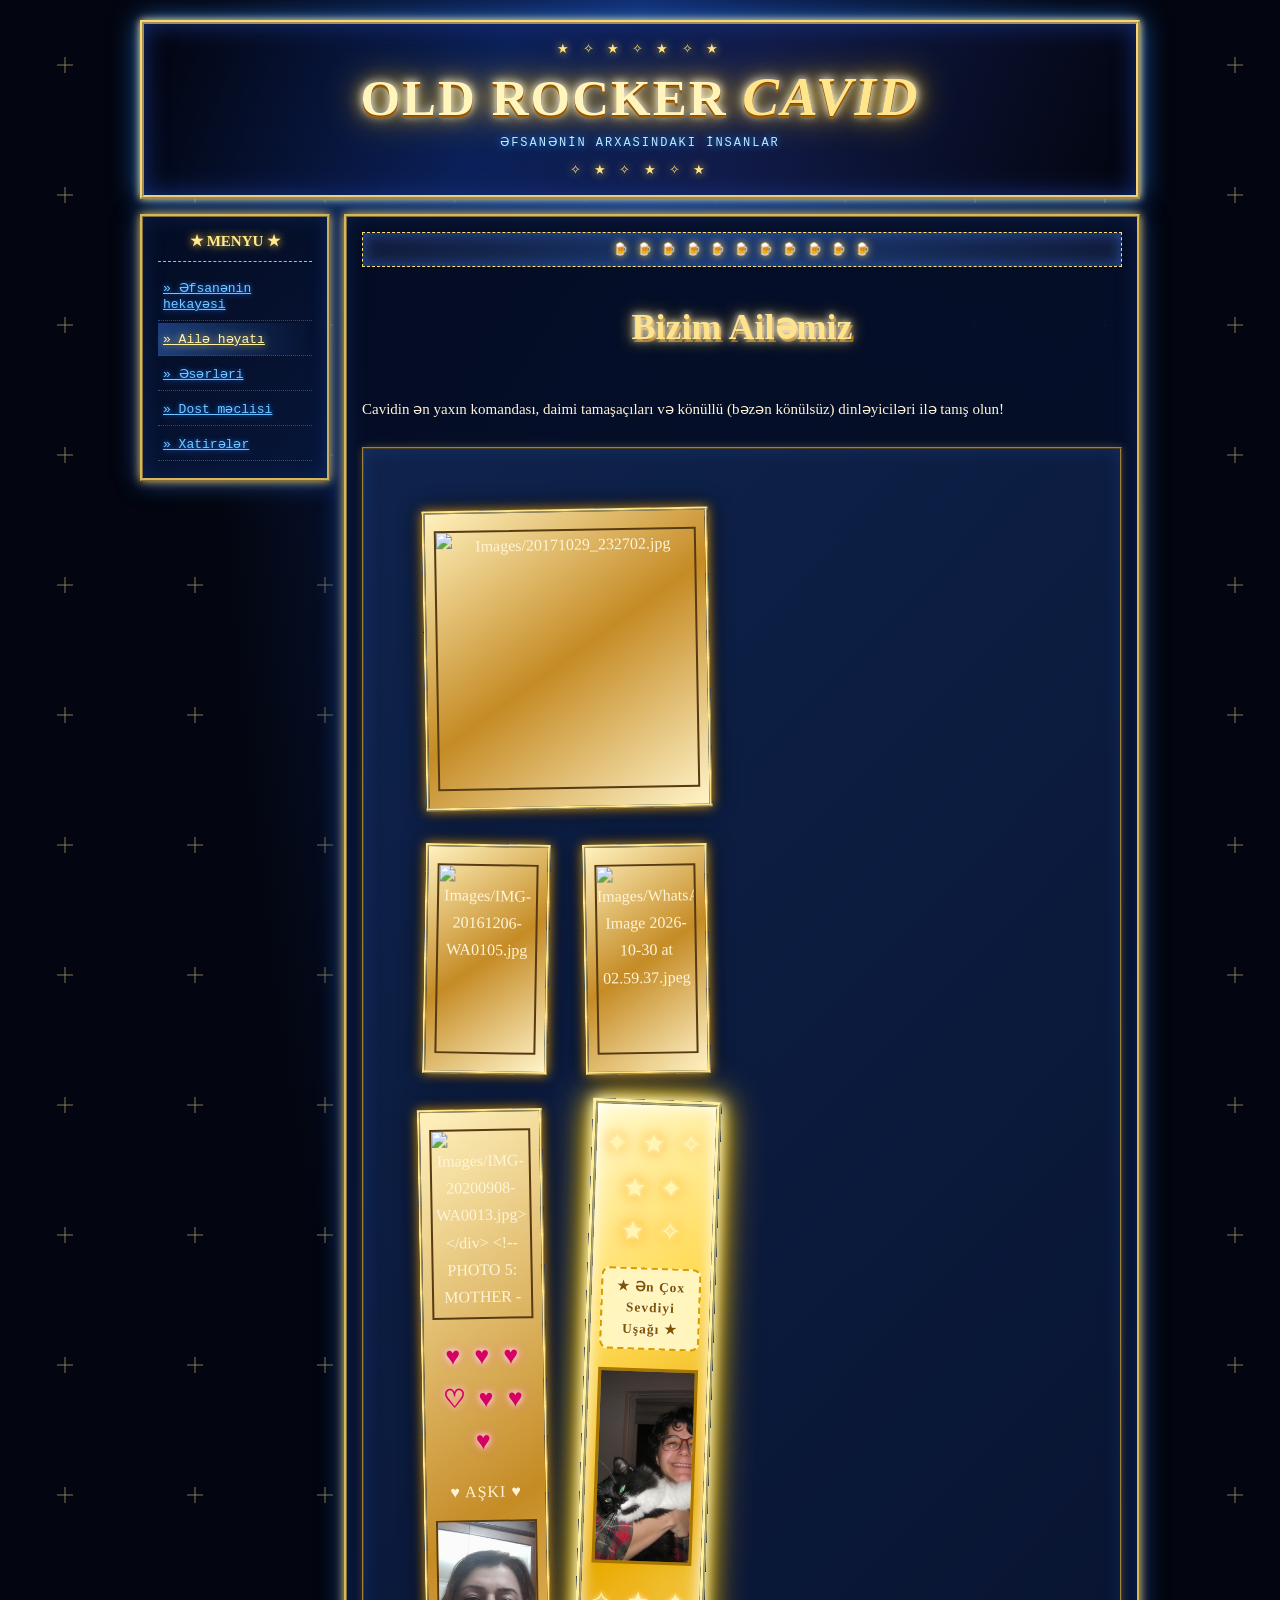
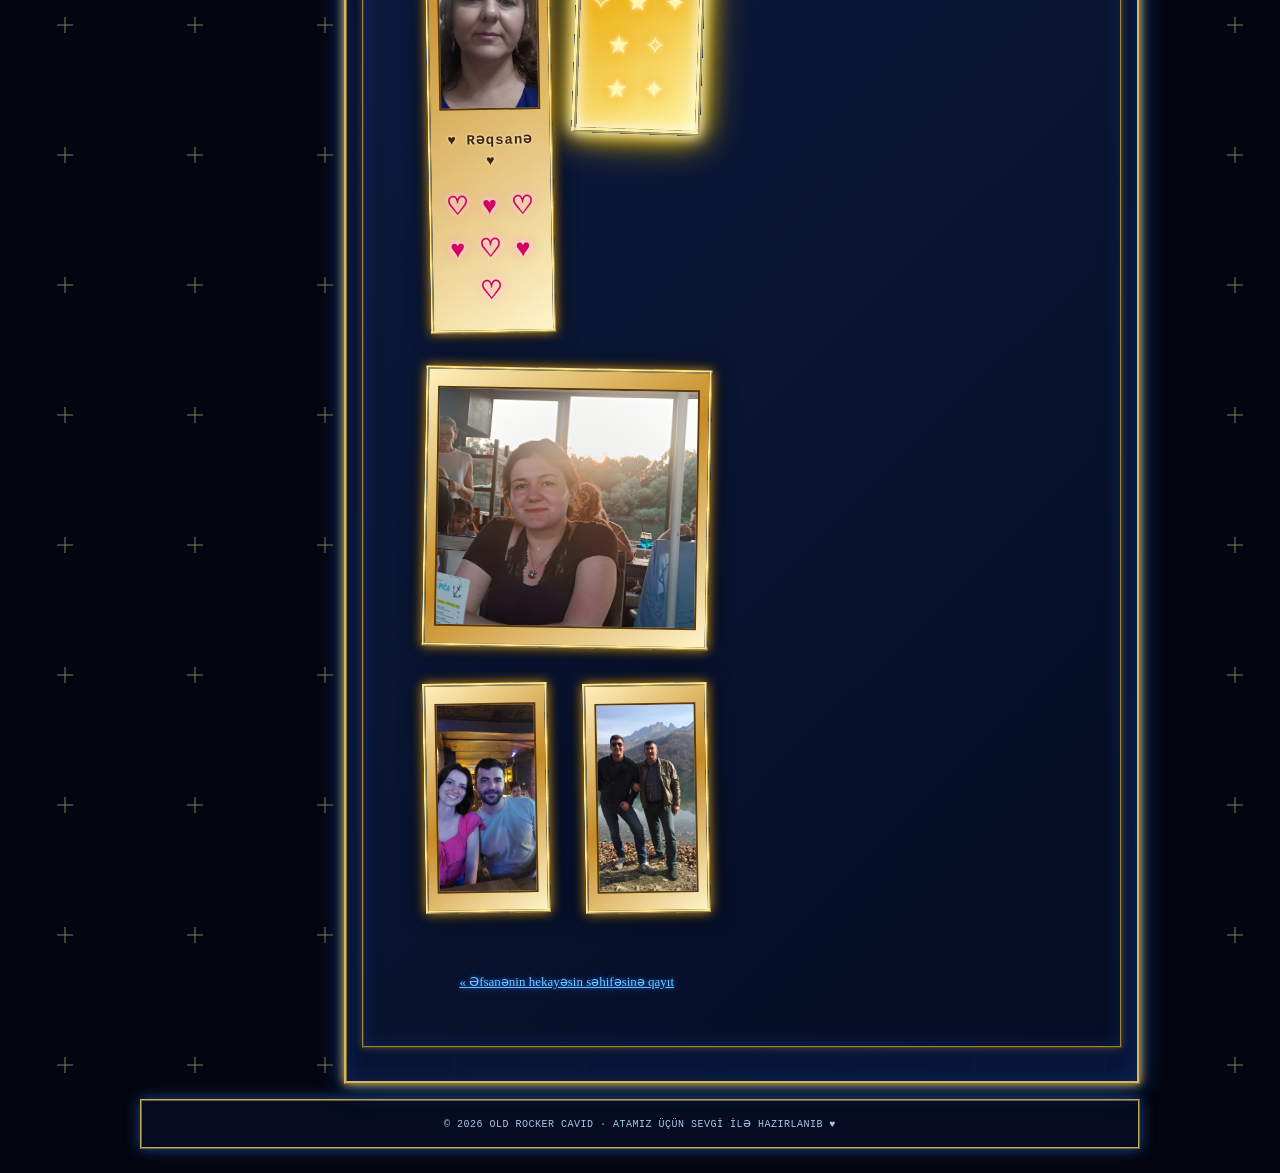
==== commit d08d8bc8: "Səhifə 3" ====
--- a/about.html
+++ b/about.html
@@ -1,4 +1,3 @@
-
 <!DOCTYPE html>
 <html lang="az">
 <head>
@@ -21,106 +20,99 @@
 
   <nav class="sidebar">
     <h2>★ MENYU ★</h2>
-    <a href="home.html">» Ana səhifə</a>
-    <a class="active" href="about.html">» Ailəmiz</a>
-    <a href="gallery.html">» Fotoalbom</a>
-    <a href="memories.html">» Xatirələr</a>
-    <a href="music.html">» Musiqilərimiz</a>
+    <a href="home.html">» Əfsanənin hekayəsi</a>
+    <a class="active" href="about.html">» Ailə həyatı</a>
+    <a href="gallery.html">» Əsərləri</a>
+    <a href="memories.html">» Dost məclisi</a>
+    <a href="music.html">» Xatirələr</a>
   </nav>
 
   <main class="content">
 
-    <div class="notice">♥ AİLƏ · SEVGİ · ƏBƏDİLİK ♥</div>
+    <div class="notice">🍺 🍺 🍺 🍺 🍺 🍺 🍺 🍺 🍺 🍺 🍺</div>
 
     <h2 class="gold-heading">Bizim Ailəmiz</h2>
 
     <p>
-      Hər bir əfsanənin arxasında böyük bir ailə dayanır.
-      Minlərlə xatirə, bitib-tükənməyən gülüş və sonsuz sevgi...
-    </p>
-
-    <p>
-      Cavidin dünyasının ən dəyərli insanları ilə tanış olun!
-      Həyatımıza məna qatan, hər anımızı gözəlləşdirən
-      doğmalarımız — bizim ən böyük sərvətimizdir.
+     Cavidin ən yaxın komandası, daimi tamaşaçıları və könüllü (bəzən könülsüz) dinləyiciləri ilə tanış olun!
     </p>
 
     <div class="content-panel family-panel">
 
-      <h3>★ AİLƏMİZİN XATİRƏLƏRİ ★</h3>
-
-      <p class="family-intro">
-        Hər şəklin öz hekayəsi, hər insanın öz yeri var... ♥
-      </p>
 
       <div class="family-grid">
 
-        <!-- FOTO 1 -->
-        <div class="photo-frame family-card family-card-one">
-          <img src="family1.jpg" alt="Ailə fotosu 1">
-          <div class="frame-caption">★ [AD / QEYD] ★</div>
-        </div>
 
-        <!-- FOTO 2 -->
-        <div class="photo-frame family-card family-card-two">
-          <img src="family2.jpg" alt="Ailə fotosu 2">
-          <div class="frame-caption">★ [AD / QEYD] ★</div>
-        </div>
+<div class="family-grid">
 
-        <!-- FOTO 3: ANA - ÜRƏKLƏR VƏ SEVGİ -->
-        <div class="photo-frame family-card mom-frame">
-          <div class="love-decoration">♥ ♥ ♥ ♡ ♥ ♥ ♥</div>
-          <div class="special-label">♥ AİLƏMİZİN ÜRƏYİ ♥</div>
-          <img src="family3.jpg" alt="Anamız">
-          <div class="frame-caption">♥ [ANANIN ADI] ♥</div>
-          <div class="love-message">SƏNİ ÇOX SEVİRİK!</div>
-          <div class="love-decoration">♡ ♥ ♡ ♥ ♡ ♥ ♡</div>
-        </div>
+  <!-- PHOTO 1: BIG -->
+  <div class="photo-frame family-card family-card-one">
+    <img src="family1.jpg" alt="Images/20171029_232702.jpg">
+  </div>
 
-        <!-- FOTO 4: SƏN - ULDUZLAR -->
-        <div class="photo-frame family-card star-frame">
-          <div class="star-decoration">✦ ★ ✧ ★ ✦ ★ ✧</div>
-          <div class="special-label">★ AİLƏMİZİN ULDUZU ★</div>
-          <img src="family4.jpg" alt="Qızımız">
-          <div class="frame-caption">★ [ADIN] ★</div>
-          <div class="star-message">PARLA, ULDUZUMUZ!</div>
-          <div class="star-decoration">✧ ★ ✦ ★ ✧ ★ ✦</div>
-        </div>
+  <!-- PHOTO 2: BIG -->
+  <div class="photo-frame family-card family-card-two">
+    <img src="family1.jpg" alt="Images/IMG-20161206-WA0105.jpg">
+  </div>
 
-        <!-- FOTO 5 -->
-        <div class="photo-frame family-card family-card-five">
-          <img src="family5.jpg" alt="Ailə fotosu 5">
-          <div class="frame-caption">★ [AD / QEYD] ★</div>
-        </div>
+  <!-- PHOTO 3 -->
+  <div class="photo-frame family-card family-card-three">
+    <img src="family1.jpg" alt="Images/WhatsApp Image 2026-10-30 at 02.59.37.jpeg">
+  </div>
 
-        <!-- FOTO 6 -->
-        <div class="photo-frame family-card family-card-six">
-          <img src="family6.jpg" alt="Ailə fotosu 6">
-          <div class="frame-caption">★ [AD / QEYD] ★</div>
-        </div>
+  <!-- PHOTO 4 -->
+  <div class="photo-frame family-card family-card-four">
+    <img src="family4.jpg" alt="Images/IMG-20200908-WA0013.jpg>
+  </div>
 
-        <!-- FOTO 7 -->
-        <div class="photo-frame family-card family-card-seven">
-          <img src="family7.jpg" alt="Ailə fotosu 7">
-          <div class="frame-caption">★ [AD / QEYD] ★</div>
-        </div>
+  <!-- PHOTO 5: MOTHER - HEARTS -->
+  <div class="photo-frame family-card mom-frame">
+    <div class="love-decoration">♥ ♥ ♥ ♡ ♥ ♥ ♥</div>
+    <div class="special-label"> ♥ AŞKI ♥ </div>
+    <img src="Images/1793401583836.jpg" alt="Anamız">
+    <div class="frame-caption">♥ Rəqsanə ♥</div>
+    <div class="love-decoration">♡ ♥ ♡ ♥ ♡ ♥ ♡</div>
+  </div>
 
-      </div>
-    </div>
+  <!-- PHOTO 6: YOU - STARS -->
+  <div class="photo-frame family-card star-frame">
+    <div class="star-decoration">✦ ★ ✧ ★ ✦ ★ ✧</div>
+    <div class="special-label">★ Ən Çox Sevdiyi Uşağı ★</div>
+    <img src="Images/IMG_2978.JPG" alt="Qızımız">
+    <div class="star-decoration">✧ ★ ✦ ★ ✧ ★ ✦</div>
+  </div>
+
+  <!-- PHOTO 7 -->
+  <div class="photo-frame family-card family-card-seven">
+    <img src="Images/IMG-20260810-WA0019.jpg" alt="Ailə fotosu 7">
+  </div>
+
+  <!-- PHOTO 8 -->
+  <div class="photo-frame family-card family-card-eight">
+    <img src="Images/IMG-20240623-WA0041.jpg" alt="Ailə fotosu 8">
+  </div>
+
+  <!-- PHOTO 9 -->
+  <div class="photo-frame family-card family-card-nine">
+    <img src="Images/IMG-20191128-WA0032.jpg" alt="Ailə fotosu 9">
+  </div>
+
+</div>
+
 
     <p class="signature">
-      Fərqli insanlar, bir ailə, sonsuz sevgi! ♥
+      
     </p>
 
     <p class="back-link">
-      <a href="home.html">« Ad günü səhifəsinə qayıt</a>
+      <a href="home.html">« Əfsanənin hekayəsin səhifəsinə qayıt</a>
     </p>
 
   </main>
 </div>
 
 <footer class="site-footer">
-  <p>© 2026 OLD ROCKER CAVID · ATAMIZA SEVGİ İLƏ HAZIRLANIB ♥</p>
+  <p>© 2026 OLD ROCKER CAVID · ATAMIZ ÜÇÜN SEVGİ İLƏ HAZIRLANIB ♥</p>
 </footer>
 
 <script src="script.js"></script>
--- a/style.css
+++ b/style.css
@@ -382,3 +382,364 @@
         grid-column: span 1;
     }
 }
+
+/* =====================================
+   HOMEPAGE - IMPROVED ALIGNMENT
+===================================== */
+
+.hero-grid {
+    display: grid;
+    grid-template-columns: minmax(190px, 0.78fr) minmax(0, 1.8fr);
+    gap: 28px;
+    align-items: stretch;
+    margin: 20px 0 30px;
+}
+
+/* LEFT PHOTO COLUMN */
+
+.hero-photos {
+    display: flex;
+    flex-direction: column;
+    gap: 22px;
+    min-width: 0;
+}
+
+.hero-photos .photo-frame {
+    width: 100%;
+    box-sizing: border-box;
+    margin: 0;
+    padding: 9px;
+}
+
+.hero-photos .photo-frame img {
+    display: block;
+    width: 100%;
+    height: 220px;
+    object-fit: cover;
+}
+
+.hero-photos .frame-caption {
+    text-align: center;
+    padding: 9px 3px 4px;
+}
+
+/* SMALL RETRO QUOTE UNDER PHOTOS */
+
+.photo-quote {
+    padding: 15px 8px;
+    text-align: center;
+    font-weight: bold;
+    font-size: 13px;
+    line-height: 1.7;
+    letter-spacing: 1px;
+    color: #ffe58a;
+    background: linear-gradient(135deg, #101b48, #263d79, #101b48);
+    border: 2px ridge #d6a83d;
+    box-shadow: 0 0 12px #d6a83d;
+    text-shadow: 0 0 8px #ffca4b;
+}
+
+.photo-quote span {
+    display: block;
+    color: #fff1a8;
+    font-size: 20px;
+}
+
+/* RIGHT BIOGRAPHY PANEL */
+
+.hero-copy {
+    min-width: 0;
+    padding: 22px 25px;
+    box-sizing: border-box;
+    background: linear-gradient(
+        145deg,
+        rgba(18, 34, 82, 0.95),
+        rgba(5, 10, 35, 0.96)
+    );
+    border: 2px ridge #bd963e;
+    box-shadow:
+        0 0 12px rgba(218, 173, 67, 0.45),
+        inset 0 0 18px rgba(255, 215, 100, 0.06);
+}
+
+.bio-heading {
+    text-align: center;
+    color: #ffe58a;
+    font-size: 18px;
+    font-weight: bold;
+    letter-spacing: 2px;
+    margin-bottom: 22px;
+    padding-bottom: 13px;
+    border-bottom: 1px dashed #bd963e;
+    text-shadow: 0 0 10px #d6a83d;
+}
+
+.hero-copy p {
+    line-height: 1.85;
+    text-align: justify;
+    margin: 0 0 17px;
+}
+
+.hero-copy .signature {
+    text-align: right;
+    line-height: 1.7;
+    margin-top: 18px;
+}
+
+/* SHINY DIVIDER */
+
+.hero-copy .shiny-rule {
+    text-align: center;
+    margin: 20px 0;
+}
+
+/* BIRTHDAY PANEL */
+
+.birthday-panel {
+    margin-top: 30px;
+    padding: 25px;
+    text-align: center;
+    border: 2px ridge #e5bb57;
+    box-shadow: 0 0 15px rgba(229, 187, 87, 0.4);
+}
+
+.birthday-panel h3 {
+    margin: 10px 0 18px;
+}
+
+.birthday-panel > p:not(.big-wish) {
+    max-width: 700px;
+    margin: 0 auto 20px;
+    line-height: 1.8;
+}
+
+.birthday-decoration {
+    color: #ffe58a;
+    font-size: 22px;
+    letter-spacing: 5px;
+    text-shadow: 0 0 10px #ffb700;
+    margin: 8px 0;
+}
+
+.big-wish {
+    margin: 20px 0 10px;
+    line-height: 1.8;
+}
+
+/* FINAL MESSAGE */
+
+.blink-line {
+    text-align: center;
+    margin: 30px 0 15px;
+}
+
+/* =====================================
+   TABLET
+===================================== */
+
+@media (max-width: 900px) {
+    .hero-grid {
+        grid-template-columns: minmax(160px, 0.75fr) minmax(0, 1.5fr);
+        gap: 18px;
+    }
+
+    .hero-photos .photo-frame img {
+        height: 190px;
+    }
+
+    .hero-copy {
+        padding: 18px;
+    }
+}
+
+/* =====================================
+   MOBILE
+===================================== */
+
+@media (max-width: 650px) {
+    .hero-grid {
+        grid-template-columns: 1fr;
+        gap: 20px;
+    }
+
+    .hero-photos {
+        display: grid;
+        grid-template-columns: repeat(2, minmax(0, 1fr));
+        align-items: start;
+        gap: 12px;
+    }
+
+    .hero-photos .photo-frame img {
+        height: 170px;
+    }
+
+    .photo-quote {
+        grid-column: 1 / -1;
+    }
+
+    .hero-copy {
+        padding: 18px 15px;
+    }
+
+    .hero-copy p {
+        text-align: left;
+        line-height: 1.75;
+    }
+
+    .bio-heading {
+        font-size: 15px;
+    }
+
+    .birthday-panel {
+        padding: 20px 14px;
+    }
+}
+
+@media (max-width: 380px) {
+    .hero-photos {
+        grid-template-columns: 1fr;
+    }
+
+    .hero-photos .photo-frame img {
+        height: 220px;
+    }
+}
+
+/* =====================================
+   FAMILY PAGE - SPACIOUS PHOTO GALLERY
+===================================== */
+
+.family-panel {
+    padding: 30px;
+    margin-top: 25px;
+}
+
+/* More space between all photo frames */
+.family-grid {
+    display: grid;
+    grid-template-columns: repeat(2, minmax(0, 1fr));
+    gap: 35px;
+    align-items: start;
+    padding: 15px;
+}
+
+/* Individual photo frames */
+.family-card {
+    width: 100%;
+    min-width: 0;
+    box-sizing: border-box;
+    padding: 14px;
+    margin: 0;
+    display: flex;
+    flex-direction: column;
+    justify-content: flex-start;
+}
+
+/* Consistent photo sizing */
+.family-card img {
+    display: block;
+    width: 100%;
+    height: 280px;
+    object-fit: cover;
+    margin: 8px 0;
+}
+
+/* Captions */
+.family-card .frame-caption {
+    text-align: center;
+    padding: 12px 5px 5px;
+    line-height: 1.5;
+    font-size: 14px;
+}
+
+/* Special decorations */
+.mom-frame,
+.star-frame {
+    padding: 16px;
+}
+
+.love-decoration,
+.star-decoration {
+    text-align: center;
+    padding: 8px 0;
+    line-height: 1.7;
+}
+
+.special-label {
+    text-align: center;
+    margin: 8px 0;
+    line-height: 1.6;
+    letter-spacing: 1px;
+}
+
+.love-message,
+.star-message {
+    text-align: center;
+    padding: 12px 5px;
+    line-height: 1.5;
+    font-weight: bold;
+}
+
+/* Give the gallery a more natural collage layout */
+.family-card-one {
+    transform: rotate(-1deg);
+}
+
+.family-card-two {
+    transform: rotate(1deg);
+}
+
+.mom-frame {
+    transform: rotate(1deg);
+}
+
+.star-frame {
+    transform: rotate(-1deg);
+}
+
+.family-card-five {
+    transform: rotate(1deg);
+}
+
+.family-card-six {
+    transform: rotate(-1deg);
+}
+
+.family-card-seven {
+    transform: rotate(1deg);
+}
+
+/* Tablet */
+@media (max-width: 850px) {
+    .family-grid {
+        gap: 25px;
+        padding: 8px;
+    }
+
+    .family-card img {
+        height: 230px;
+    }
+}
+
+/* Mobile */
+@media (max-width: 600px) {
+    .family-panel {
+        padding: 15px;
+    }
+
+    .family-grid {
+        grid-template-columns: 1fr;
+        gap: 30px;
+        padding: 5px;
+    }
+
+    .family-card {
+        padding: 12px;
+    }
+
+    .family-card img {
+        height: auto;
+        max-height: 380px;
+        aspect-ratio: 4 / 3;
+    }
+}
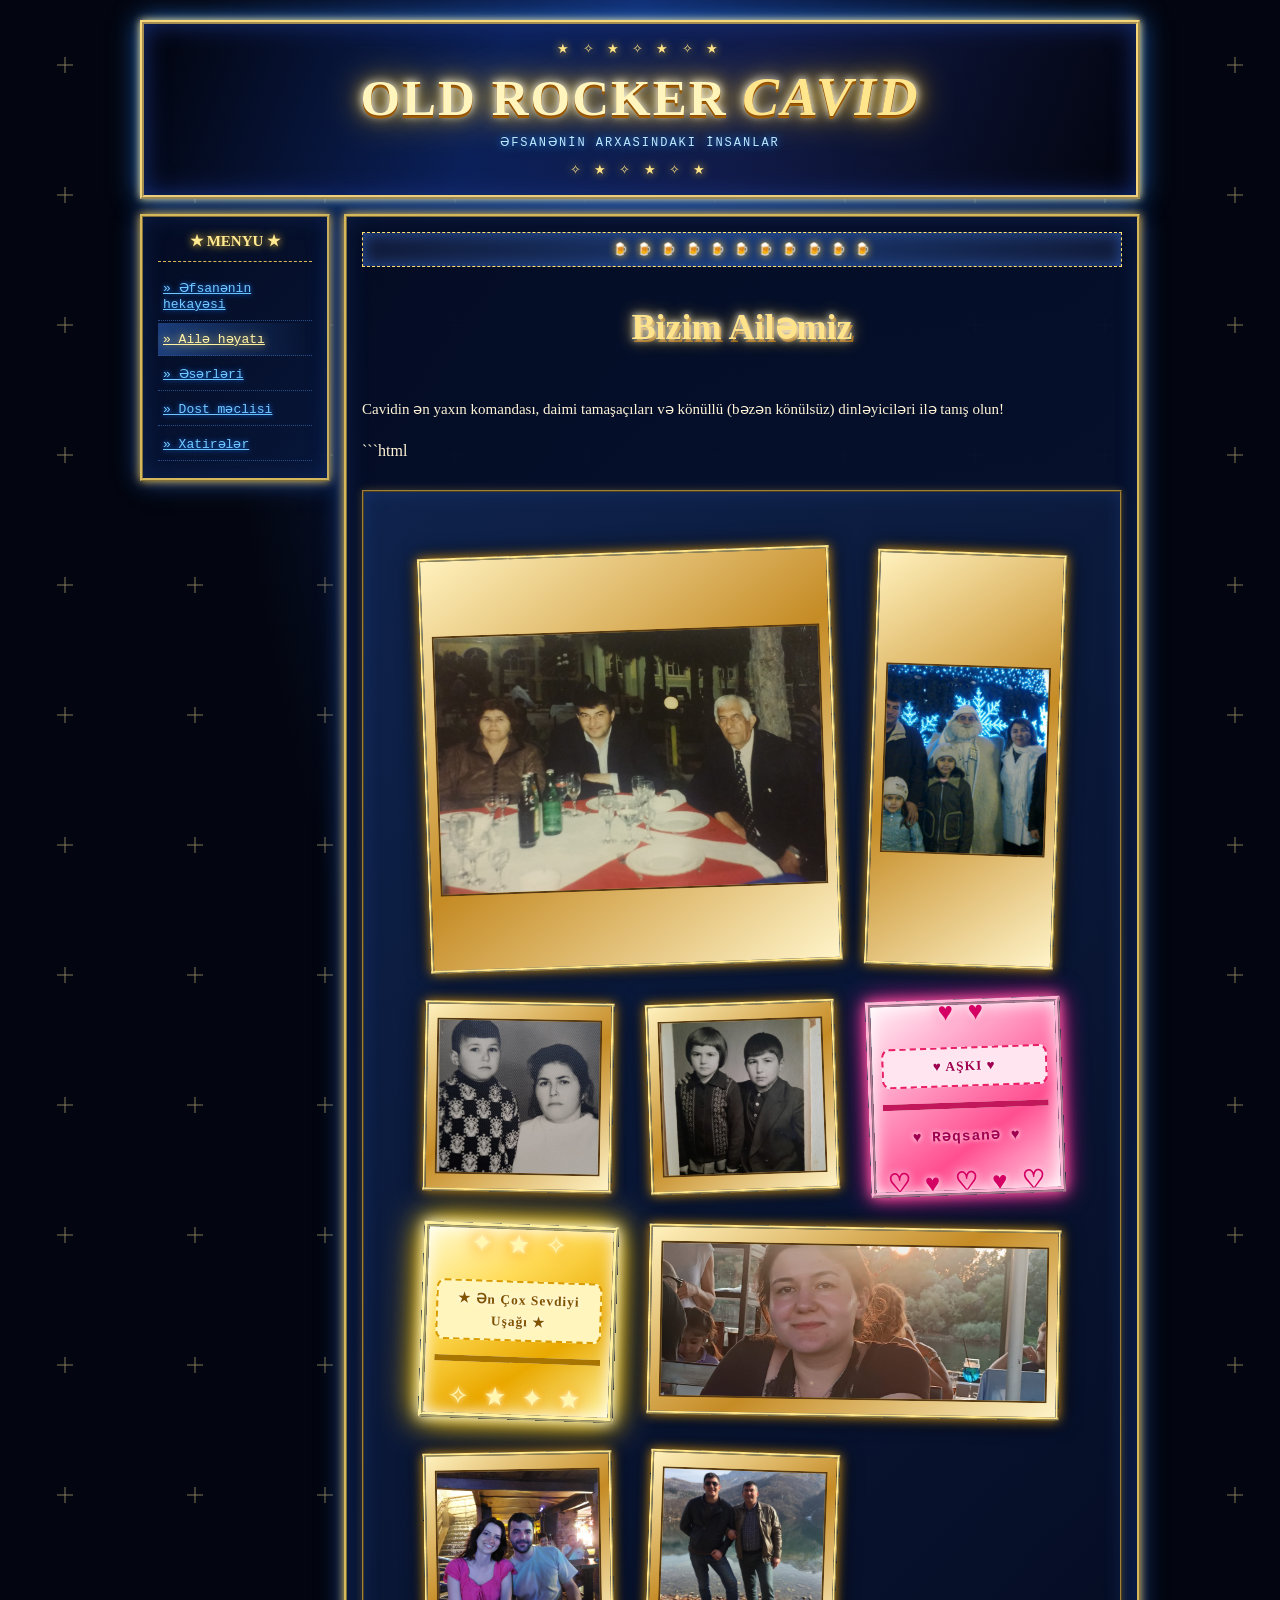
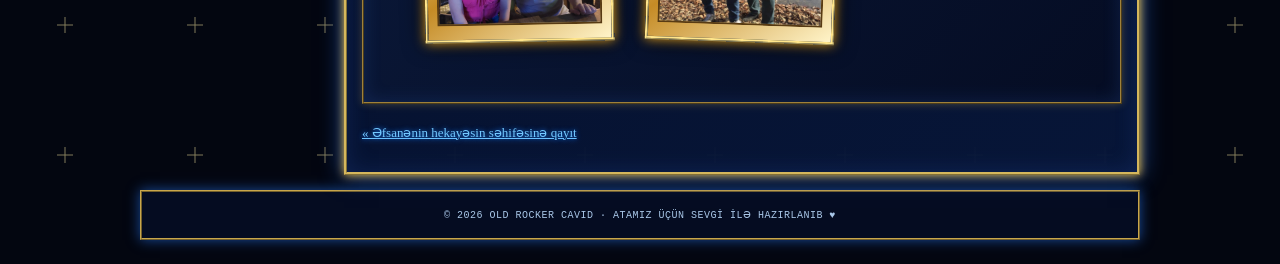
==== commit bbd5790b: "Səhifə 3 Removed duplicate photo entries and organized family photo sections." ====
--- a/about.html
+++ b/about.html
@@ -37,68 +37,65 @@
      Cavidin ən yaxın komandası, daimi tamaşaçıları və könüllü (bəzən könülsüz) dinləyiciləri ilə tanış olun!
     </p>
 
-    <div class="content-panel family-panel">
+    ```html
+<div class="content-panel family-panel">
 
+  <div class="family-grid">
 
-      <div class="family-grid">
+    <!-- PHOTO 1: BIG -->
+    <div class="photo-frame family-card family-card-one">
+      <img src="Images/20171029_232702.jpg" alt="Ailə fotosu 1">
+    </div>
 
+    <!-- PHOTO 2: BIG -->
+    <div class="photo-frame family-card family-card-two">
+      <img src="Images/IMG-20161206-WA0105.jpg" alt="Ailə fotosu 2">
+    </div>
 
-<div class="family-grid">
+    <!-- PHOTO 3 -->
+    <div class="photo-frame family-card family-card-three">
+      <img src="Images/WhatsApp Image 2026-10-30 at 02.59.37.jpeg" alt="Ailə fotosu 3">
+    </div>
 
-  <!-- PHOTO 1: BIG -->
-  <div class="photo-frame family-card family-card-one">
-    <img src="family1.jpg" alt="Images/20171029_232702.jpg">
+    <!-- PHOTO 4 -->
+    <div class="photo-frame family-card family-card-four">
+      <img src="Images/IMG-20200908-WA0013.jpg" alt="Ailə fotosu 4">
+    </div>
+
+    <!-- PHOTO 5: MOTHER -->
+    <div class="photo-frame family-card mom-frame">
+      <div class="love-decoration">♥ ♥ ♥ ♡ ♥ ♥ ♥</div>
+      <div class="special-label">♥ AŞKI ♥</div>
+      <img src="Images/1793401583836.jpg" alt="Anamız">
+      <div class="frame-caption">♥ Rəqsanə ♥</div>
+      <div class="love-decoration">♡ ♥ ♡ ♥ ♡ ♥ ♡</div>
+    </div>
+
+    <!-- PHOTO 6: YOU -->
+    <div class="photo-frame family-card star-frame">
+      <div class="star-decoration">✦ ★ ✧ ★ ✦ ★ ✧</div>
+      <div class="special-label">★ Ən Çox Sevdiyi Uşağı ★</div>
+      <img src="Images/IMG_2978.JPG" alt="Qızımız">
+      <div class="star-decoration">✧ ★ ✦ ★ ✧ ★ ✦</div>
+    </div>
+
+    <!-- PHOTO 7 -->
+    <div class="photo-frame family-card family-card-seven">
+      <img src="Images/IMG-20260810-WA0019.jpg" alt="Ailə fotosu 7">
+    </div>
+
+    <!-- PHOTO 8 -->
+    <div class="photo-frame family-card family-card-eight">
+      <img src="Images/IMG-20240623-WA0041.jpg" alt="Ailə fotosu 8">
+    </div>
+
+    <!-- PHOTO 9 -->
+    <div class="photo-frame family-card family-card-nine">
+      <img src="Images/IMG-20191128-WA0032.jpg" alt="Ailə fotosu 9">
+    </div>
+
   </div>
-
-  <!-- PHOTO 2: BIG -->
-  <div class="photo-frame family-card family-card-two">
-    <img src="family1.jpg" alt="Images/IMG-20161206-WA0105.jpg">
-  </div>
-
-  <!-- PHOTO 3 -->
-  <div class="photo-frame family-card family-card-three">
-    <img src="family1.jpg" alt="Images/WhatsApp Image 2026-10-30 at 02.59.37.jpeg">
-  </div>
-
-  <!-- PHOTO 4 -->
-  <div class="photo-frame family-card family-card-four">
-    <img src="family4.jpg" alt="Images/IMG-20200908-WA0013.jpg>
-  </div>
-
-  <!-- PHOTO 5: MOTHER - HEARTS -->
-  <div class="photo-frame family-card mom-frame">
-    <div class="love-decoration">♥ ♥ ♥ ♡ ♥ ♥ ♥</div>
-    <div class="special-label"> ♥ AŞKI ♥ </div>
-    <img src="Images/1793401583836.jpg" alt="Anamız">
-    <div class="frame-caption">♥ Rəqsanə ♥</div>
-    <div class="love-decoration">♡ ♥ ♡ ♥ ♡ ♥ ♡</div>
-  </div>
-
-  <!-- PHOTO 6: YOU - STARS -->
-  <div class="photo-frame family-card star-frame">
-    <div class="star-decoration">✦ ★ ✧ ★ ✦ ★ ✧</div>
-    <div class="special-label">★ Ən Çox Sevdiyi Uşağı ★</div>
-    <img src="Images/IMG_2978.JPG" alt="Qızımız">
-    <div class="star-decoration">✧ ★ ✦ ★ ✧ ★ ✦</div>
-  </div>
-
-  <!-- PHOTO 7 -->
-  <div class="photo-frame family-card family-card-seven">
-    <img src="Images/IMG-20260810-WA0019.jpg" alt="Ailə fotosu 7">
-  </div>
-
-  <!-- PHOTO 8 -->
-  <div class="photo-frame family-card family-card-eight">
-    <img src="Images/IMG-20240623-WA0041.jpg" alt="Ailə fotosu 8">
-  </div>
-
-  <!-- PHOTO 9 -->
-  <div class="photo-frame family-card family-card-nine">
-    <img src="Images/IMG-20191128-WA0032.jpg" alt="Ailə fotosu 9">
-  </div>
-
 </div>
-
 
     <p class="signature">
       
--- a/style.css
+++ b/style.css
@@ -743,3 +743,116 @@
         aspect-ratio: 4 / 3;
     }
 }
+/* FAMILY GALLERY FIX */
+.family-panel {
+    padding: 35px;
+}
+
+.family-grid {
+    display: grid;
+    grid-template-columns: repeat(3, minmax(0, 1fr));
+    grid-auto-rows: 190px;
+    gap: 35px;
+    padding: 25px;
+    align-items: stretch;
+}
+
+/* All frames */
+.family-card {
+    box-sizing: border-box;
+    min-width: 0;
+    min-height: 0;
+    padding: 16px;
+    background: #fff8df;
+    border: 9px ridge #c99b38;
+    box-shadow: 5px 7px 12px rgba(0,0,0,0.35);
+    display: flex;
+    flex-direction: column;
+    justify-content: center;
+    overflow: hidden;
+}
+
+/* Images */
+.family-card img {
+    display: block;
+    width: 100%;
+    height: 100%;
+    min-height: 0;
+    object-fit: cover;
+    object-position: center;
+    background: #e8dfc9;
+    margin: 5px auto;
+}
+
+/* Two larger frames */
+.family-card-one,
+.family-card-two {
+    grid-row: span 2;
+    min-height: 390px;
+    padding: 20px;
+}
+
+/* Smaller frames */
+.family-card-three,
+.family-card-four,
+.family-card-seven,
+.family-card-eight,
+.family-card-nine {
+    min-height: 190px;
+}
+
+/* Keep the playful scrapbook angles */
+.family-card-one { transform: rotate(-2deg); }
+.family-card-two { transform: rotate(2deg); }
+.family-card-three { transform: rotate(1deg); }
+.family-card-four { transform: rotate(-2deg); }
+.mom-frame { transform: rotate(2deg); }
+.star-frame { transform: rotate(-2deg); }
+.family-card-seven { transform: rotate(1deg); }
+.family-card-eight { transform: rotate(-1deg); }
+.family-card-nine { transform: rotate(2deg); }
+
+/* Special decorations */
+.mom-frame,
+.star-frame {
+    padding: 16px;
+}
+
+.love-decoration,
+.star-decoration,
+.special-label,
+.frame-caption {
+    text-align: center;
+    flex-shrink: 0;
+}
+
+/* Tablet */
+@media (max-width: 850px) {
+    .family-grid {
+        grid-template-columns: repeat(2, minmax(0, 1fr));
+        gap: 25px;
+    }
+}
+
+/* Mobile */
+@media (max-width: 600px) {
+    .family-panel {
+        padding: 12px;
+    }
+
+    .family-grid {
+        grid-template-columns: 1fr;
+        grid-auto-rows: auto;
+        gap: 28px;
+        padding: 12px;
+    }
+
+    .family-card {
+        min-height: 300px;
+    }
+
+    .family-card img {
+        height: 260px;
+        flex: 0 1 auto;
+    }
+}
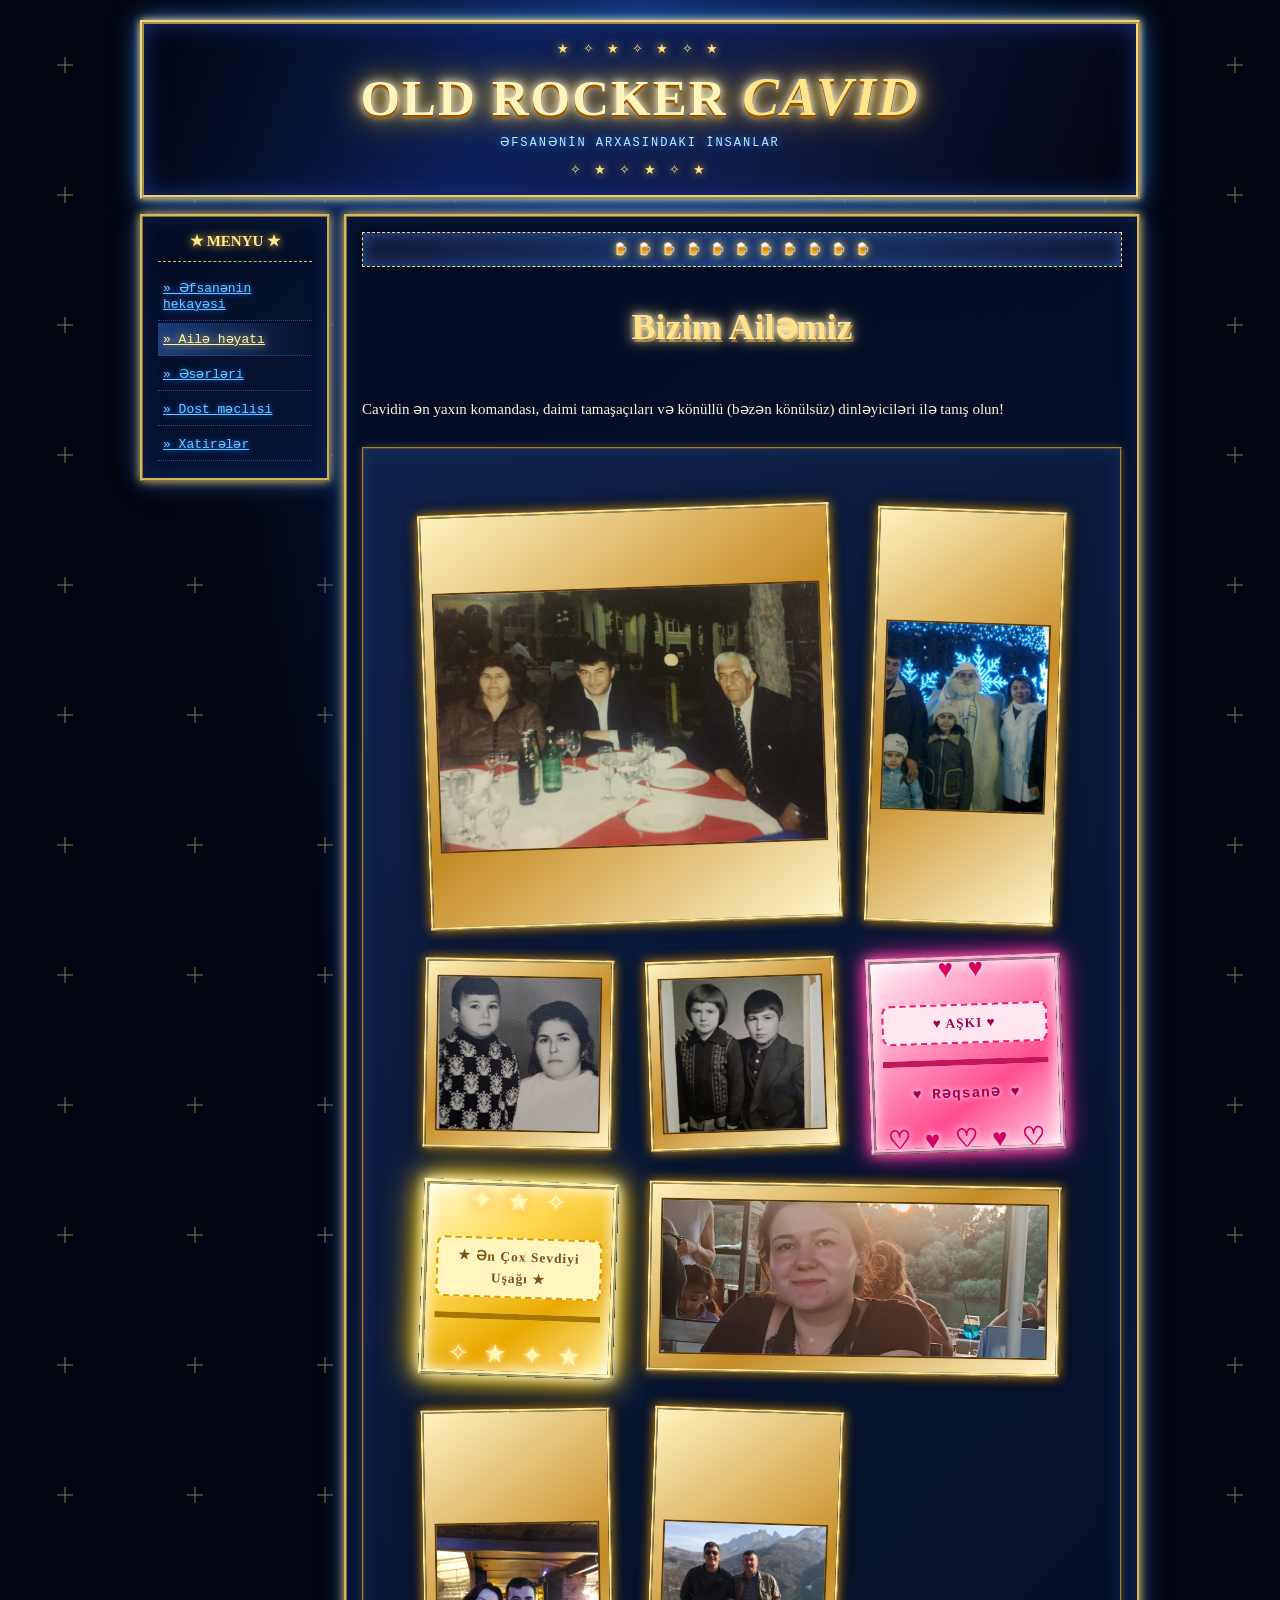
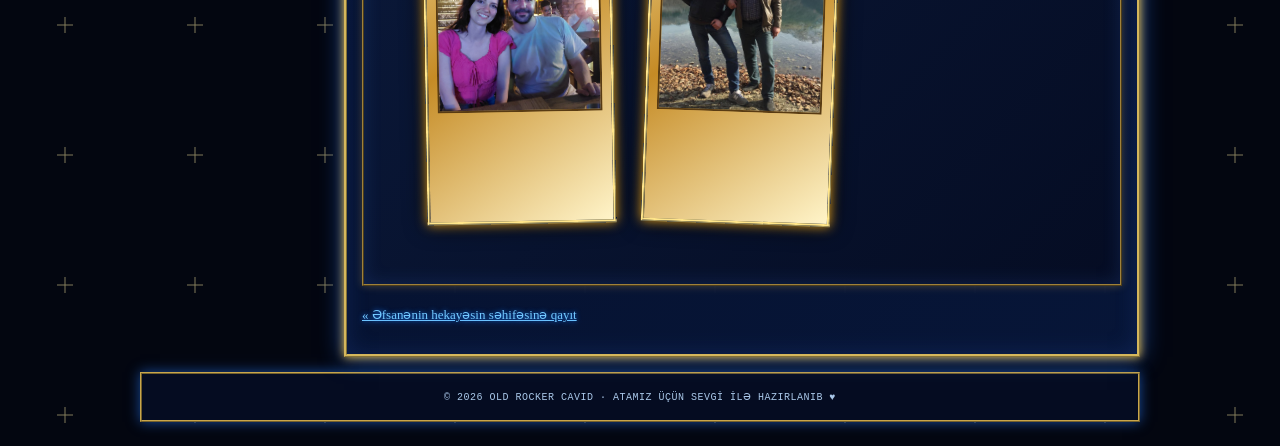
==== commit 4a9d7f81: "Səhifə 3 Removed unnecessary HTML code block from about.html." ====
--- a/about.html
+++ b/about.html
@@ -37,7 +37,6 @@
      Cavidin ən yaxın komandası, daimi tamaşaçıları və könüllü (bəzən könülsüz) dinləyiciləri ilə tanış olun!
     </p>
 
-    ```html
 <div class="content-panel family-panel">
 
   <div class="family-grid">
--- a/style.css
+++ b/style.css
@@ -856,3 +856,9 @@
         flex: 0 1 auto;
     }
 }
+/* Make photos 8 and 9 larger */
+.family-card-eight,
+.family-card-nine {
+    grid-row: span 2;
+    min-height: 300px;
+}
